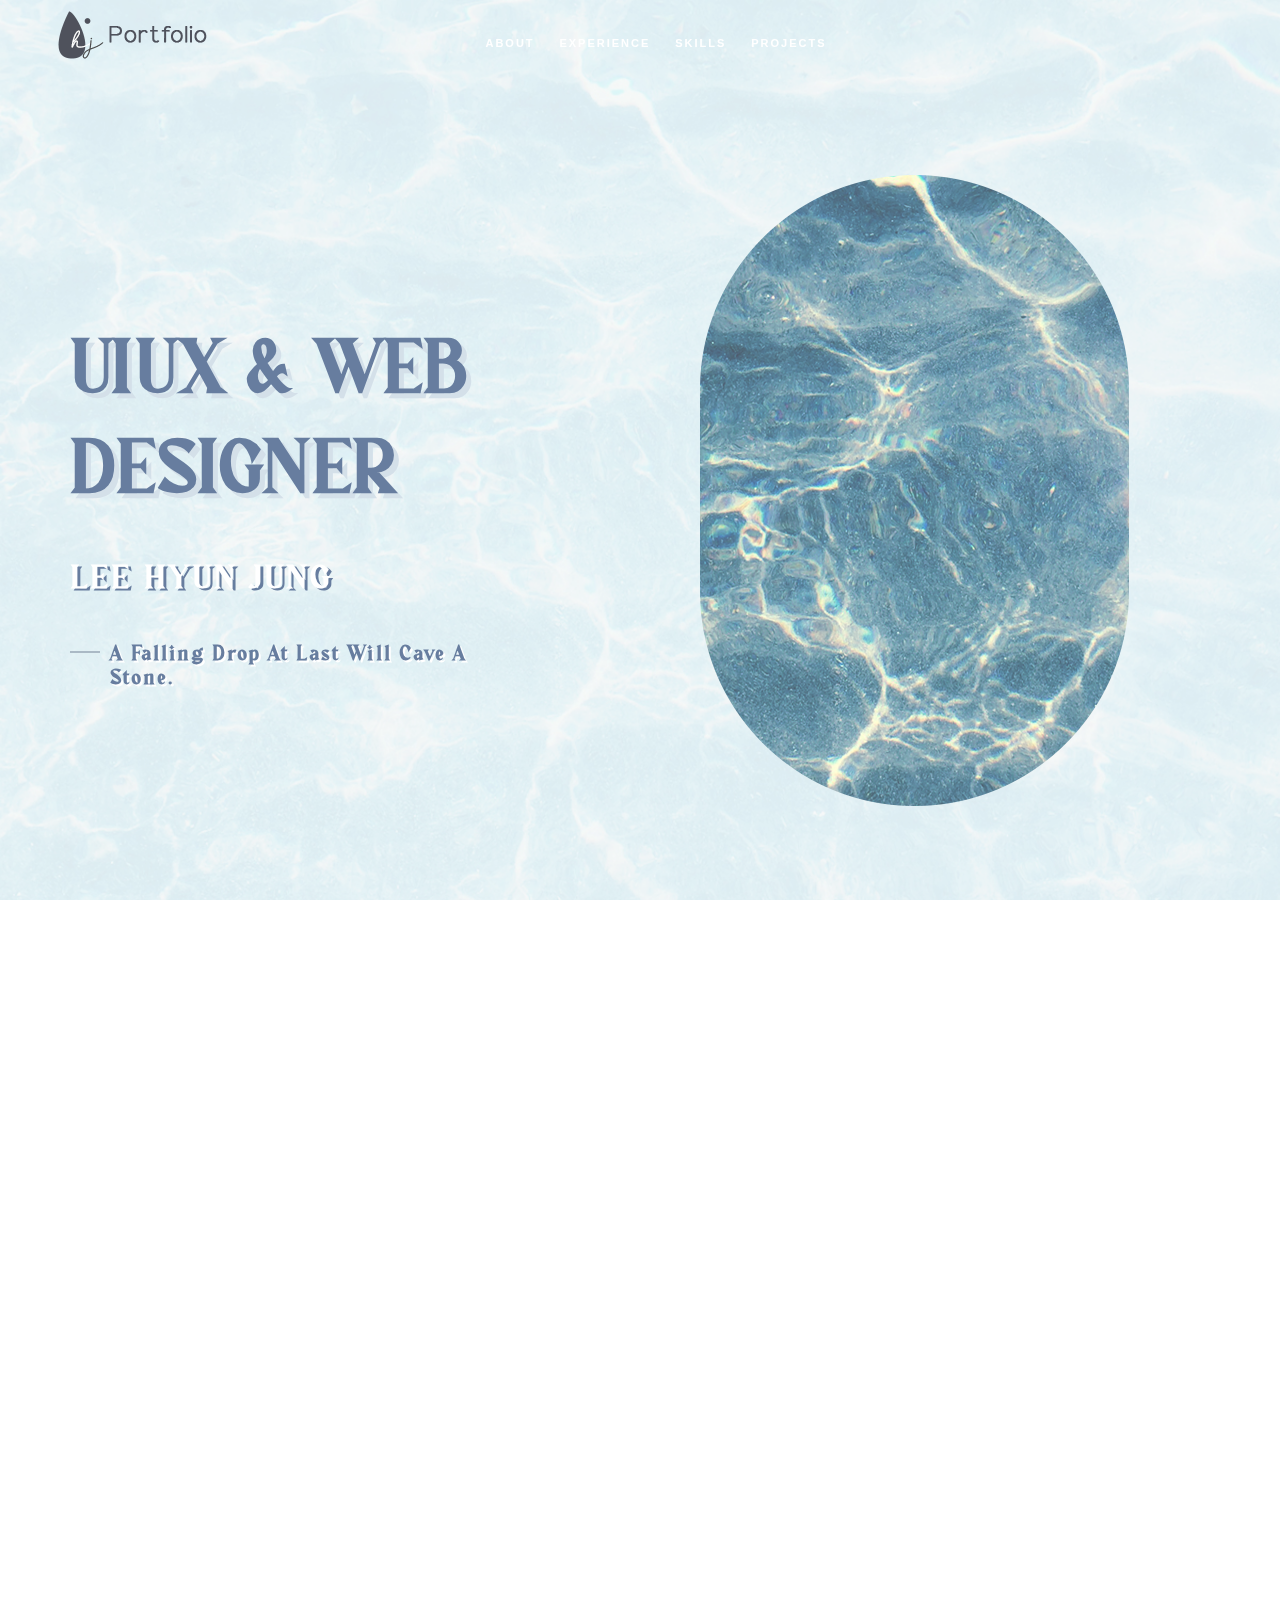
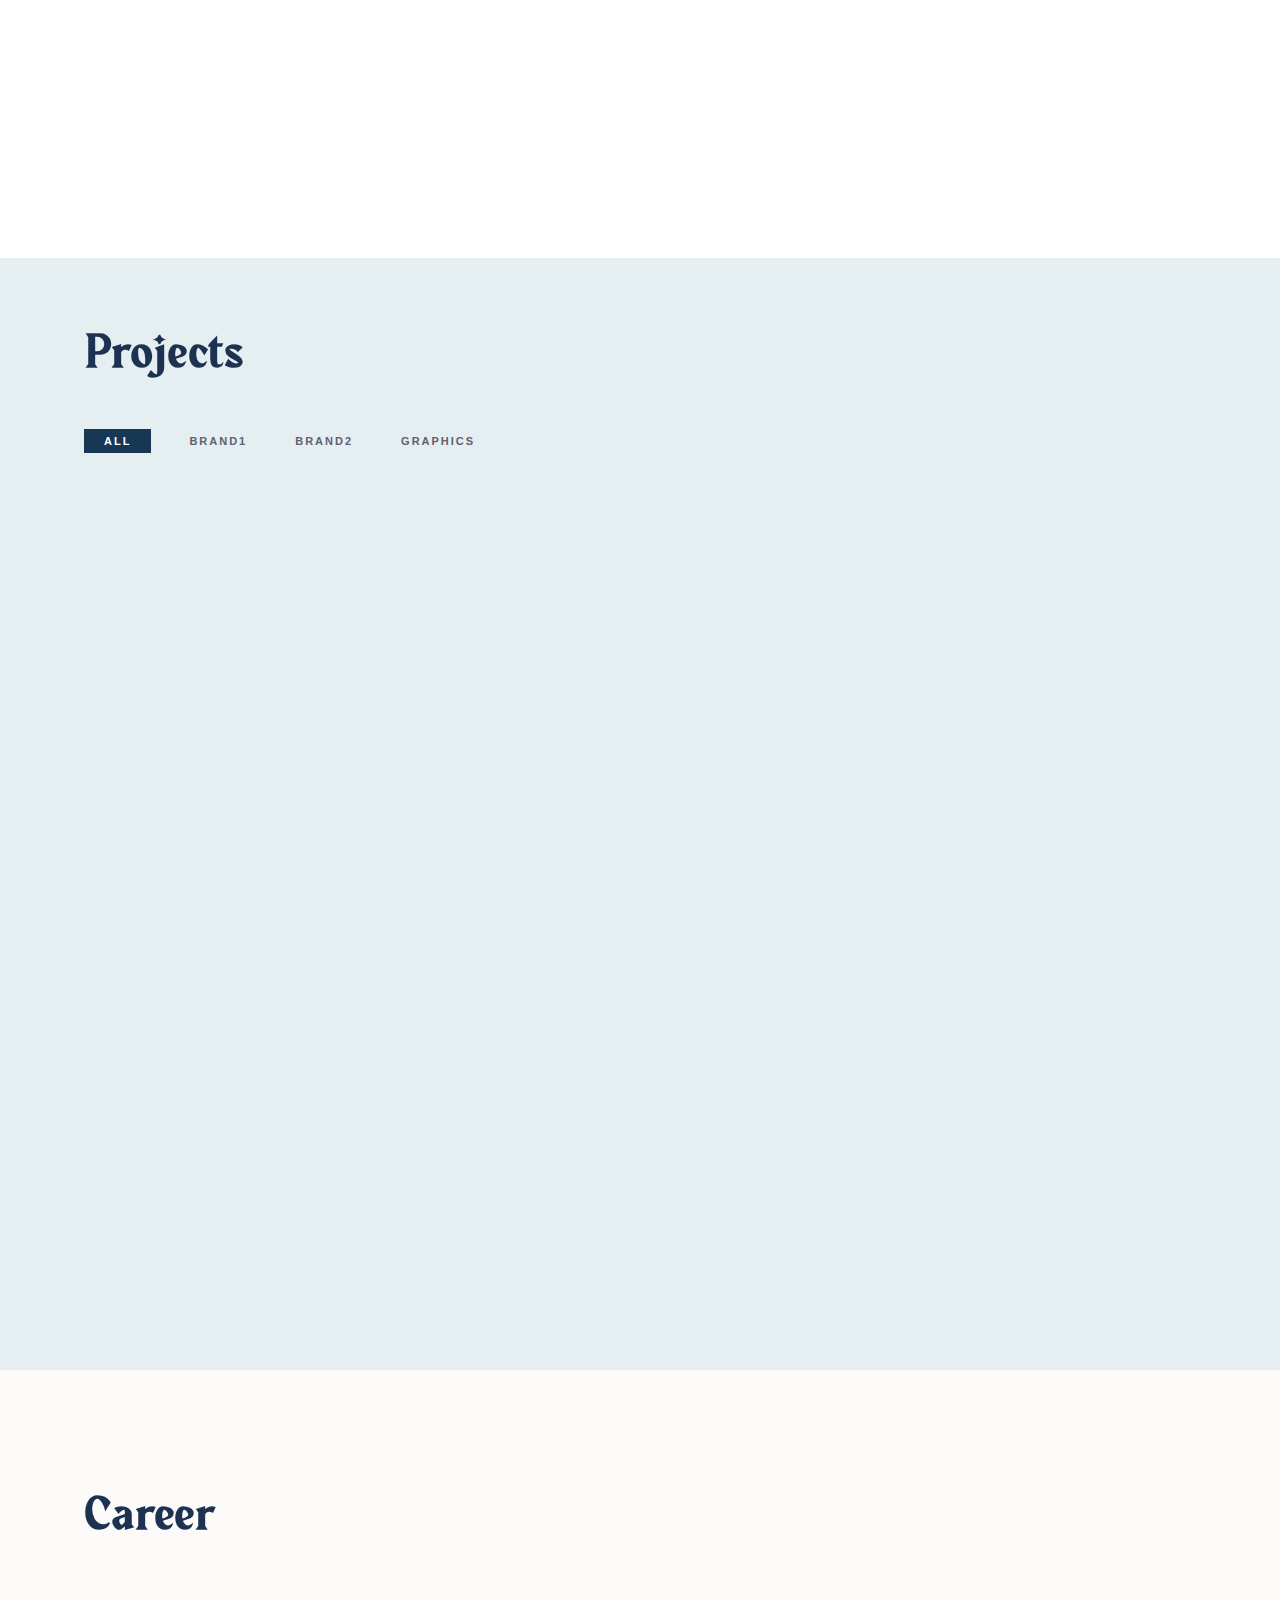
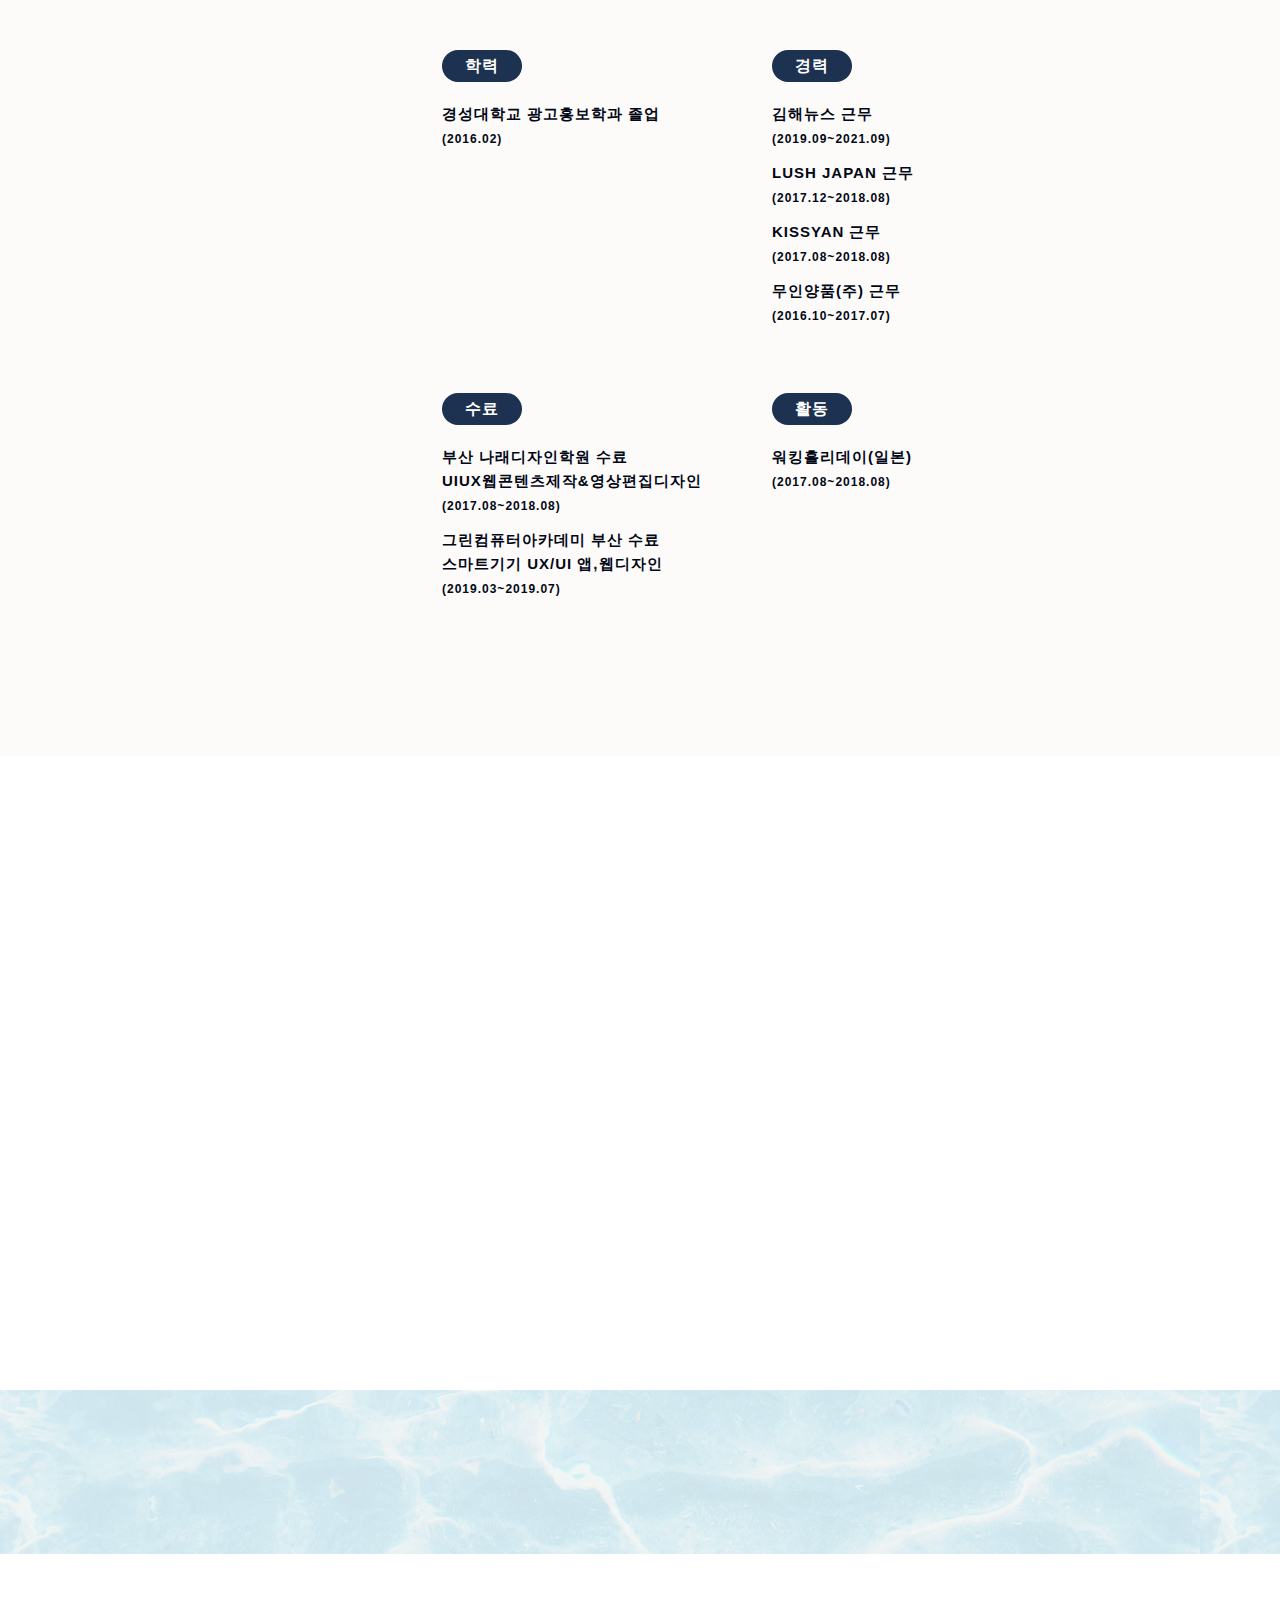
==== index.html @ 03f6c704 "Add files via upload" ====
<!DOCTYPE html>
<html lang="ko">

<head>
    <meta charset="utf-8">
    <meta http-equiv="X-UA-Compatible" content="IE=edge">
    <meta name="viewport" content="width=device-width, initial-scale=1">
    <title>Portfolio</title>
    <link rel="icon" href="img/favicon.ico" type="image/x-icon">
    <!-- Bootstrap -->
    <link href="css/bootstrap.min.css" rel="stylesheet">
    <link href="ionicons/css/ionicons.min.css" rel="stylesheet">
    <link href="css/animate.min.css" rel="stylesheet">
    <link href="css/aos.css" rel="stylesheet">
    <!-- main style -->
    <link href="css/style.css" rel="stylesheet">
    <!-- HTML5 shim and Respond.js for IE8 support of HTML5 elements and media queries -->
    <!-- WARNING: Respond.js doesn't work if you view the page via file:// -->
    <!--[if lt IE 9]>
      <script src="https://oss.maxcdn.com/html5shiv/3.7.3/html5shiv.min.js"></script>
      <script src="https://oss.maxcdn.com/respond/1.4.2/respond.min.js"></script>
    <![endif]-->
	<link rel='stylesheet' href='https://fonts.googleapis.com/css?family=Ubuntu'><link rel="stylesheet" href="css/style.css">
</head>

<body>

    <!-- Preloader -->
    <div id="preloader">
        <div id="status">
            <div class="preloader" aria-busy="true" aria-label="Loading, please wait." role="progressbar">
            </div>

        </div>
    </div>
    <!-- ./Preloader -->
    
    <!-- header -->
    <header class="navbar-fixed-top">
        
        <nav>
            <a href="#" class="index"><img class="index_pc" src="img/logo.png" alt="index"></a>
            <a href="#" class="index_logo"><img class="index_mobile" src="img/index_logo.png" alt="index_logo"></a>
            <ul>
                <li><a href="#about">About</a></li>
                <li><a href="#experience">experience</a></li>
                <li><a href="#skills">skills</a></li>
                <li><a href="#projects">projects</a></li>
            </ul>
        </nav>
    </header>
    <!-- ./header -->
    
    <!-- home -->
    <div class="section" id="home" data-stellar-background-ratio="0.5">
        <div class="container">
            <div class="disply-table">
                <div class="table-cell" data-aos="fade-up" data-aos-delay="0">
                    <h1 class="home_title">UIUX & WEB<br>DESIGNER</h1>
                    <h3 class="home_name">LEE HYUN JUNG</h3>
                    <h4>A falling drop at last will cave a stone.</h4>			
					<div class="box">
						<p class="symbol"><img src="img/symbol.png" alt="symbol"></p>
						
					</div>
				</div>	
            </div>
        </div>
    </div>
    <!-- ./home -->
    
    <!-- about -->
    <div class="section" id="about">
        <div class="container">
            <div class="col-md-6" data-aos="fade-up">
                <h1 class="size-50 about_title">Like Water Drop</h1>
                <div class="h">
					<p><span>Name.</span> 이현정</p>
					<p><span>Mobile.</span> 010. 9596. 8299</p>
					<p><span>E-mail.</span> daenghoney@naver.com</p>
				</div>
                
              
                <div class="h-1">-</div>
				<div class="h-2"><span></span>
								<p class="about_text">
								"물방울이 바위를 뚫는다는 말이 있습니다.
								<br>작은 물방울들이 여러 번 반복되어 단단한 바위를 뚫듯, 
								<br>쉬지않고 다양한 경험을 쌓은 제 물방울들로
								<br>사용자들의 마음의 벽을 뚫는 디자이너가 되겠습니다."
                                </p>
                </div>
                
				<div class="h-3">
                <P>
                    고객들의 마음의 벽을 뚫는 작지만 강력한 한 방을 꿈꾸는 물방울 디자이너 이현정입니다.<br>
                    저는 대학생때부터 서비스직에서 근무하며 졸업 후 더 넓은 견문을 위해 워킹 홀리데이를 다녀왔습니다.<br>
                    이후 비전공자로 새로운 분야를 공부하고 도전해 언론사에서 2년 근무하면서 지면광고 제작, 지면 편집, 사이트 관리 등 기타 디자인 작업 실무를 경험하였습니다.<br>
                    이후 웹사이트 구축을 위한 기획 및 실행 능력을 키우기 위해 디자인 학원 수업을 수료했습니다.<br>
                    저는 직접 디자인한 사이트를 웹 코딩을 이용해 구현할 수 있으며, 디자인과 관련된 업무를 빠르게 숙지할 수 있습니다.<br>
                    스스로 꾸준히 경험하고 공부하며 나태하지 않으며 성장하는 디자이너를 목표로 성실히 근무하겠습니다.
                </P>
            </div>
            </div>
            <div class="col-md-6 about-img-div">
                <img src="img/about-img.png" class="img-responsive" alt="" text-align="right" data-aos="fade-right" data-aos-delay="0" />
            </div>
        </div>
    </div>
    <!-- ./about -->
		
		    <!-- projects -->
    <div class="section" id="projects">
        <div class="container">
            <div class="col-md-12">
                <h1 class="size-50">Projects</h1> 
            </div>
            <!-- main container -->
            <div class="main-container portfolio-inner clearfix">
                <!-- portfolio div -->
                <div class="portfolio-div">
                    <div class="portfolio">
                        <!-- portfolio_filter -->
                        <div class="categories-grid wow fadeInLeft">
                            <nav class="categories">
                                <ul class="portfolio_filter">
                                    <li><a href="" class="active" data-filter="*">All</a></li>
                                    <li><a href="" data-filter=".Tium">Brand1</a></li>
                                    <li><a href="" data-filter=".Philos">Brand2</a></li>
                                    <li><a href="" data-filter=".graphics">Graphics</a></li>
                                </ul>
                            </nav>
                        </div>
                        <!-- portfolio_filter -->
                        
                        <!-- portfolio_container -->
                        <div class="no-padding portfolio_container clearfix" data-aos="fade-up">
                            <!-- single work_Dodam -->
                            <div class="col-md-12 Tium">
							<div class="col-md-4 col-sm-6  fashion logo">
                                <div class="portfolio_item"> <img src="img/portfolio/dodam.jpg" alt="image" class="img-responsive" />
                                    
                                </div>
                            </div>
                            <!-- end single work -->
                            
                            <!-- single work_Dodam -->
                            <div class="col-md-4 col-sm-6 ads graphics">
                                <div class="portfolio_item"> 
                                    <div class="portfolio_item">
                                        <div class="portfolio-border clearfix">
                                            <div class="item_info">
												<h3 style="font-weight:bold;">도담하우스</h3>
												<p>Pet Care Brand</p>
												<p><a class="link" href="https://honeyru.github.io/dodamhouse/">https://honeyru.github.io/dodamhouse/</a></p>
												<div class="project_btn_box">
												<a href="guide/dodamhouse/bibx/bi_guide.html" target="_blank" class="project_btn">BI&amp;BX</a>
												<a href="guide/dodamhouse/web/web_guide.html" target="_blank" class="project_btn">Web</a>
                                                <a href="#" target="_blank" class="project_btn">Mobile</a>
                                                <a href="#" target="_blank" class="project_btn">Ebook</a>
												</div>
											</div>
                                        </div>
                                    </div>
                                </div>
                            </div>
				
                            <!-- end single work -->
							</div>
							

							<div class="col-md-12 Philos">
                            <!-- single work_BomJam -->
                            <div class="col-md-4 col-sm-6 photography">
                                <div class="portfolio_item"> <img src="img/portfolio/ovejero.jpg" alt="image" class="img-responsive" />
                                    
                                </div>
                            </div>
                            <!-- end single work -->
                            
                            <!-- single work -->
                            <div class="col-md-4 col-sm-6 fashion ads">
                                <div class="portfolio_item"> 
                                    <div class="portfolio_item">
                                        <div class="portfolio-border clearfix">
                                            <div class="item_info">
												<h3>Ovejero</h3>
												<p>Sleep Select Shop</p>
												<p><a class="link" href="https://honeyru.github.io/ovejero/">https://honeyru.github.io/ovejero/</a>
												</p>
												<div class="project_btn_box">
												<a href="#" target="_blank" class="project_btn">BI&amp;BX</a>
												<a href="#" target="_blank" class="project_btn">Web</a>
												</div>
											</div>
                                        </div>
                                    </div>
                                </div>
                            </div>
                            <!-- end single work -->
                            </div>
                            
<!--추가중 ~여기부터~-->

                            <div class="col-md-12 graphics">
                                
                                <!-- single work_ebook -->
                                <div class="col-md-4 col-sm-6  fashion logo">
                                    <div class="portfolio_item"> <img src="img/portfolio/newspaper.jpg" alt="image" class="img-responsive" />
                                        
                                    </div>
                                </div>
                                <!-- end single work -->
                                
                                <!-- single work -->
                                <div class="col-md-4 col-sm-6 fashion ads">
                                    <div class="portfolio_item"> 
                                        <div class="portfolio_item">
                                            <div class="portfolio-border clearfix">
                                                <div class="item_info">
                                                    <h3>지면광고 E-BOOK</h3>
                                                    <p>김해뉴스 지면광고</p>
                                                    </p>
                                                    <div class="project_btn_box">
                                                    <a href="E-Book/samples/2019/slider.html" target="_blank" class="project_btn">2019</a>
                                                    <a href="E-Book/samples/2020/slider.html" target="_blank" class="project_btn">2020</a>
                                                    <a href="E-Book/samples/2021/slider.html" target="_blank" class="project_btn">2021</a>
                                                    </div>
                                                </div>
                                            </div>
                                        </div>
                                    </div>
                                </div>
                                <!-- end single work -->
                                </div>

<!--추가중 ~여기까지~-->


                        </div>
                        <!-- end portfolio_container -->
                    </div>
                    <!-- portfolio -->
                </div>
                <!-- end portfolio div -->
            </div>
            <!-- end main container -->
        </div>
    </div>
    <!-- ./projects -->
    
    <!-- experience  -->
    <div class="section" id="experience">
        <div class="container">
            <div class="col-md-4">
                <h1 class="size-50">Career</h1>
                <div class="h-50"></div>
            </div>
            <div class="career_wrap">
                <div class="career1 career">
                        <p class="career_title">학력</p>
                        <p class="career_text">경성대학교 광고홍보학과 졸업<br><span>(2016.02)</span></p>
                </div>
                <div class="career2 career">
                    <p class="career_title">경력</p>
                    <p class="career_text">김해뉴스 근무<br><span>(2019.09~2021.09)</span></p>
                    <p class="career_text">LUSH JAPAN 근무<br><span>(2017.12~2018.08)</span></p>
                    <p class="career_text">KISSYAN 근무<br><span>(2017.08~2018.08)</span></p>
                    <p class="career_text">무인양품(주) 근무<br><span>(2016.10~2017.07)</span></p>
                </div>
                <div class="career3 career">
                    <p class="career_title">수료</p>
                    <p class="career_text">부산 나래디자인학원 수료<br>UIUX웹콘텐츠제작&영상편집디자인<br><span>(2017.08~2018.08)</span></p>
                    
                    <p class="career_text">그린컴퓨터아카데미 부산 수료<br>스마트기기 UX/UI 앱,웹디자인<br><span>(2019.03~2019.07)</span></p>
                </div>
                <div class="career4 career">
                    <p class="career_title">활동</p>
                    <p class="career_text">워킹홀리데이(일본)<br><span>(2017.08~2018.08)</span></p>
                </div>
            </div> <!--career_wrap end-->

        </div>
    </div>
    <!-- ./experience -->

	<!-- skills -->
    <div class="section" id="skills">
        <div class="container">
            <div class="col-md-" data-aos="fade-up">
                <h1 class="size-50">Skills</h1>
                <div class="h-50"></div>
				<div class="skill-box">
					
					<div class="skills-circle">
						
						<ul>
							<li data-percent="90"><span class="text">Ps</span><span class="bar-circle-right"></span><span class="bar-circle-left"></span><span class="bar-circle-cover"></span><b></b></li>
							<li data-percent="90"><span class="text">Ai</span><span class="bar-circle-right"></span><span class="bar-circle-left"></span><span class="bar-circle-cover"></span><b></b></li>
							<li data-percent="80"><span class="text">Pr</span><span class="bar-circle-right"></span><span class="bar-circle-left"></span><span class="bar-circle-cover"></span><b></b></li>
							<li data-percent="70"><span class="text">Ae</span><span class="bar-circle-right"></span><span class="bar-circle-left"></span><span class="bar-circle-cover"></span><b></b></li>
                            <li data-percent="80"><span class="text">Xd</span><span class="bar-circle-right"></span><span class="bar-circle-left"></span><span class="bar-circle-cover"></span><b></b></li>
                            <br>
							<li data-percent="90"><span class="text">HTML</span><span class="bar-circle-right"></span><span class="bar-circle-left"></span><span class="bar-circle-cover"></span><b></b></li>
                            <li data-percent="90"><span class="text">CSS</span><span class="bar-circle-right"></span><span class="bar-circle-left"></span><span class="bar-circle-cover"></span><b></b></li>
                            <li data-percent="80"><span class="text">jQuery</span><span class="bar-circle-right"></span><span class="bar-circle-left"></span><span class="bar-circle-cover"></span><b></b></li>
							
						</ul>
					</div>
				</div>
            </div>
            
        </div>
    </div>

	<!-- partial -->
		 <script src='https://cdnjs.cloudflare.com/ajax/libs/jquery/3.1.0/jquery.min.js'></script><script  src="js/skill_script.js"></script>

	<!-- ./skil -->

    
 <!-- contact -->
    <div class="section" id="contact">
        <div class="container">
            <div class="col-md-12">
                
                <h1 class="size-50"></h1>
                <div class="h-50"></div>
            </div>
            <div class="col-md-4 footer_box" data-aos="fade-up">
				<p class="footer">© 2022 Design by LeeHyunJung. All Rights Reserved.</p>
            </div>  
        </div>
    </div>
               
    <!-- ./contact -->  

    <!--DEMO01-->
    <div id="animatedModal" class="popup-modal">
        <!--THIS IS IMPORTANT! to close the modal, the class name has to match the name given on the ID -->
        <div id="btn-close-modal" class="close-animatedModal close-popup-modal"> <i class="ion-close-round"></i> </div>
        <div class="clearfix"></div>
        <div class="modal-content">
            <div class="container">
                <div class="portfolio-padding">
                    <div class="col-md-8 col-md-offset-2">
                        <h2>Geschäfts Eines<br /> Web-Studios</h2>
                        <div class="h-50"></div>
                        <p>Appropriately maintain standards compliant total linkage with cutting-edge action items. Enthusiastically create seamless synergy rather than excellent value. Quickly promote premium strategic theme areas vis-a-vis.</p>
                        <p>Appropriately maintain standards compliant total linkage with cutting-edge action items. Enthusiastically create seamless synergy rather than excellent value.</p>
                        <br />
                        <br /> <img src="img/portfolio/03.jpg" alt="" class="img-responsive" />
                        <br />
                        <br />
                        <p>Appropriately maintain standards compliant total linkage with cutting-edge action items. Enthusiastically create seamless synergy rather than excellent value. Quickly promote premium strategic theme areas vis-a-vis.</p>
                        <p>Appropriately maintain standards compliant total linkage with cutting-edge action items. Enthusiastically create seamless synergy rather than excellent value.</p>
                        <br />
                        <br /> </div>
                </div>
            </div>
        </div>
    </div>
    <!-- jQuery -->
    <script src="js/jquery.js"></script>
    <!--  plugins  -->
    <script src="js/bootstrap.min.js"></script>
    <script src="js/plugins.js"></script>
    <script src="js/aos.js"></script>
    <script src="js/jquery.form.js"></script>
    <script src="js/jquery.validate.min.js"></script>

    <!--  main script  -->
    <script src="js/custom.js"></script>
</body>

</html>
---- css/style.css ----
/*
* Resume template
* Created by : Ahmed Essa
* website : www.ahmedessa.net
*/


/* Table of Content
==================================================
	- Google fonts & font family -
	- typography -
	- General -
    - Preloader -
	- Header -
    - home section -
    - About section -
    - experience section -
    - projects section -
    - Contact section -
    - Responsive media queries -
*/


/* font
==================================================*/


@font-face{
    font-family: "Reef";
    src: url("../fonts/Reef.woff") format("woff");
    }

@font-face{
    font-family: "Saverior";
    src: url("../fonts/Saverior.woff") format("woff");
    }


@font-face{
    font-family: "Vergian";
    src: url("../fonts/Vergian.woff") format("woff");
    }   

@font-face {
    font-family: 'KoPubDotumMedium';
    src: url('https://cdn.jsdelivr.net/gh/projectnoonnu/noonfonts_two@1.0/KoPubDotumMedium.woff') format('woff');
    font-weight: normal;
    font-style: normal;
    }



/* typography
==================================================*/

h1 {
    font-family: 'Vergian', serif;
    line-height: 150px;
	color: #1d3151;
    font-weight: bold;
}

h4 {
    font-family: 'Vergian', sans-serif;
    text-transform: capitalize;
    letter-spacing: 2px;
    position: relative;
    color: #859aac;
    font-weight: 700;
}

h4:before {
    position: absolute;
    width: 30px;
    left: -40px;
    content: "";
    display: block;
    height: 2px;
    background: #859aac;
    top: 9px;
}



/* General
==================================================*/

body {
    font-family: 'KoPubDotumMedium', sans-serif;
    font-size: 14px;
    line-height: 24px;
    letter-spacing: 1px;
    color : #020715;
}

.size-50 {
    font-size: 50px;
    line-height: 50px
}

.h-50 {
    height: 50px;
}


/* preloader
==================================================*/

#preloader {
    position: fixed;
    top: 0;
    left: 0;
    right: 0;
    bottom: 0;
    background-color: #fff;
    z-index: 10000
}

#status,
.preloader {
    top: 50%;
    left: 50%;
    position: absolute
}

#status {
    width: 100px;
    height: 100px;
    background-repeat: no-repeat;
    background-position: center;
    margin: -50px 0 0 -50px
}

.preloader {
    height: 40px;
    width: 40px;
    margin-top: -20px;
    margin-left: -20px
}

.preloader:before {
    content: "";
    display: block;
    position: absolute;
    left: -1px;
    top: -1px;
    height: 100%;
    width: 100%;
    -webkit-animation: rotation 1s linear infinite;
    animation: rotation 1s linear infinite;
    border: 2px solid #173855;
    border-top: 2px solid transparent;
    border-radius: 100%
}

.preloader>.icon {
    position: absolute;
    top: 50%;
    left: 50%;
    height: 25px;
    width: 10.6px;
    margin-top: -12.5px;
    margin-left: -5.3px;
    -webkit-animation: wink 1s ease-in-out infinite alternate;
    animation: wink 1s ease-in-out infinite alternate
}

@media only screen and (min-width:768px) {
    .preloader {
        height: 60px;
        width: 60px;
        margin-top: -30px;
        margin-left: -30px
    }
    .preloader:before {
        left: -2px;
        top: -2px;
        border-width: 2px
    }
    .preloader>.icon {
        height: 37.5px;
        width: 15.9px;
        margin-top: -18.75px;
        margin-left: -7.95px
    }
}

@media only screen and (min-width:1200px) {
    .preloader {
        height: 60px;
        width: 60px;
        margin-top: -30px;
        margin-left: -30px
    }
    .preloader>.icon {
        height: 50px;
        width: 21.2px;
        margin-top: -25px;
        margin-left: -10.6px
    }
}

@-webkit-keyframes rotation {
    from {
        -webkit-transform: rotate(0);
        transform: rotate(0)
    }
    to {
        -webkit-transform: rotate(359deg);
        transform: rotate(359deg)
    }
}

@keyframes rotation {
    from {
        -webkit-transform: rotate(0);
        transform: rotate(0)
    }
    to {
        -webkit-transform: rotate(359deg);
        transform: rotate(359deg)
    }
}

@-webkit-keyframes wink {
    from {
        opacity: 0
    }
    to {
        opacity: 1
    }
}

@keyframes wink {
    from {
        opacity: 0
    }
    to {
        opacity: 1
    }
}


/* Header
==================================================*/

header {
    text-align: center;
    -webkit-transition: all .5s;
    transition: all .5s;
    height: 65px;
}

.index {
    float : left;
    margin : 10px 0 0 50px;
    box-sizing: border-box;
}

.index_logo {
    float : left;
}

.index_mobile {
    display: none;
}

nav ul {
    display: inline-block;
    padding-left: 0;
    list-style: none;
    padding: 20px;
    margin-bottom: 0;
    -webkit-transition: all .5s;
    transition: all .5s;
    padding-right : 200px;
}

nav li {
    display: inline-block;
    margin: 10px;
}

nav li a {
    text-transform: uppercase;
    letter-spacing: 2px;
    color: #fff;
    font-size: 11px;
    font-weight: bold;
}

.bg-nav {
    background: rgba(225,225,225,0.7 );
    border-bottom: 1px solid #f3f3f3;
}

.bg-nav ul {
    padding: 10px;
}

a:focus {
    color: #444;
    text-decoration: none;
}

a:hover {
    color: #020715;;
    text-decoration: none;
}

a.active {
    color: #173855;
}


/* home section
==================================================*/

#home { 
		background: url(../img/home_bg.jpg);
		background-size: cover;
		height: 100vh;		
}

.symbol {
    text-align: center;
    padding-top : 40px;
    z-index : -10000;
    float : right;
}

.symbol img {
    vertical-align: middle;
}




/*PC*/
@media only screen and (min-width:1200px) {
	h1 {
        font-family: 'Vergian', serif;
        line-height: 100px;
        color: #1d3151;
        font-weight: bold;
    }

	#home .container h2{
		width:500px;
		font-size: 70px;
		color:#fff;
        text-shadow: 5px 5px 0 #173855;
		margin:50px 0 0 150px;
		font-family: 'KoPubDotumMedium', sans-serif;
        letter-spacing: 10px;
	}

	.table-cell {
		display: table-cell;
		vertical-align: top;
		padding-top:100px;
		
	}
	.home_title{
		color:#254575;
		padding-top: 200px;
        text-shadow: 5px 5px 0 #c2d3e0;
        font-size : 80px;
	}

    .home_name {
        font-size : 35px;
        font-family: 'Vergian', serif;
        font-weight: bold;
        letter-spacing: 3px;
        color : #fff;
        text-shadow: 3px 2px 0 #254575;
        margin-top : 40px;
    }

	.disply-table {
		display: table;
		height: 100vh;
		
	}
	.box{
		width:600px;
		height:50vh;
		position:absolute;
		top:40%;
		left:40%;
		transform:translate(50%, -50%)
	}

	
	.table-cell h4{
		font-size:22px;
        margin-left : 100px;
		color:#254575;;
        text-shadow: 2px 2px 0 #fff;
        position: absolute;
        bottom : 200px;
        left : -60px;    
	}

    /*
	.table-cell h4:before {
		position: absolute;
		width: 30px;
		left: 0;
        left : 0;
		content: "";
		display: block;
		height: 2px;
		background: #254575;
		top: 9px;
	}*/
}


/*Tablet*/
@media (min-width:501px)and (max-width:1199px){
	h1 {
        font-size: 50px;
        line-height: 50px;
    }
    

    .symbol img {
        width : 340px;
        position : absolute;
        top : 0;
        left : 48%;
    }



    #home,
    .disply-table {
        height: 100vh;
    }
   
	.home_title {
		color:#254575;
		margin-top:200px;
        text-shadow: 5px 5px 0 #c2d3e0;
        font-size : 50px;
	}

	.home_name {
		text-align: left;
		font-size: 35px;
		color:#fff;
        font-family: 'Vergian', serif;
        font-weight: bold;
        letter-spacing: 3px;
        text-shadow: 3px 2px 0 #254575;
        margin-top : 50px;
	}

	.table-cell h4{
		font-size: 19px;
        margin-top : 80px;
        margin-left : 30px;
		color:#254575;;
        text-shadow: 2px 2px 0 #fff;
	}

    /*
	.box h4:before {
		position: absolute;
		width: 30px;
		left:-40px;
		content: "";
		display: block;
		height: 2px;
		background: #fff;
		top: 9px;
	}*/
}	


/* about section
==================================================*/

#about {
    padding: 100px 0;
}
#about span{
	color:#859aac;
	font-weight:600;
}

.h p {
    font-weight : 600;
}

.about_text {
    color : #1d3151;
    font-size : 16px;
    line-height : 1.5em;
    padding-bottom : 30px;
}

.h-3 {
    width : 400px;
}

.about-img-div img {
    margin: 0 auto;
    width : 300px;
}


/*story 위에 - 선*/
.h-1{
	padding:30px 0 10px;
	font-weight:500;
	color: #859aac;
	letter-spacing:5%;
}

.h-2 {
    font-weight : 600;
}

.h-3{
	font-weight:600;
}


/* experience section
==================================================*/

#experience {
    padding: 100px 0 140px;
    background: #fcfbfa;
}

.experience-row {
    padding: 20px 0;
    border-bottom: 1px solid #ddd;
}

.experience-row h3 {
    font-family: 'Lato', sans-serif;
    text-transform: capitalize;
    letter-spacing: 2px;
    color: #173855;
    font-size: 16px;
    font-weight: bold
}

.experience-row p {
    color: #888;
    margin-top: 20px;
    font-size: 15px;
}

.experience-row .date {
    color: #000;
    font-size: 17px;
}

.timeline {
    padding-left: 0;
    list-style: none;
    position: relative;
}

.timeline:before {
    background-color: black;
    content: '';
    margin-left: -1px;
    position: absolute;
    top: 0;
    left: 2em;
    width: 2px;
    height: 100%;
}

.timeline-event {
    position: relative;
}

.timeline-event{
		width:50%;
		float:left;
        box-sizing: border-box;
}

.timeline-event:hover .timeline-event-icon {
    -webkit-transform: rotate(-45deg);
    transform: rotate(-45deg);
    background-color: #173855;
}

.timeline-event:hover .timeline-event-thumbnail {
    box-shadow: inset 40em 0 0 0 #173855;
}

.timeline-event-copy {
    padding: 2em;
    position: relative;
    top: -1.875em;
    left: 4em;
    width: 100%;
}

.timeline-event-copy h3 {
    font-size: 15px;
    font-weight : 700;
    line-height : 1.5em;
}

.timeline-event-copy h4 {
    font-size: 1em;
    margin-bottom: 1em;
}

.timeline-event-copy strong {
    font-weight: 700;
}

.timeline-event-copy p:not(.timeline-event-thumbnail) {
    padding-bottom: 1em;
}

.timeline-event-icon {
    -webkit-transition: -webkit-transform 0.2s ease-in;
    transition: -webkit-transform 0.2s ease-in;
    transition: transform 0.2s ease-in;
    transition: transform 0.2s ease-in, -webkit-transform 0.2s ease-in;
    -webkit-transform: rotate(45deg);
    transform: rotate(45deg);
    background-color: #173855;
    outline: 10px solid #f3f3f3;
    display: block;
    margin: 0.5em 0.5em 0.5em -0.5em;
    position: absolute;
    top: 0;
    left: 2em;
    width: 1em;
    height: 1em;
}

.timeline-event-thumbnail {
    -moz-transition: box-shadow 0.5s ease-in 0.2s;
    -o-transition: box-shadow 0.5s ease-in 0.1s;
    -webkit-transition: box-shadow 0.5s ease-in;
    -webkit-transition-delay: 0.2s;
    -webkit-transition: box-shadow 0.5s ease-in 0.2s;
    transition: box-shadow 0.5s ease-in 0.1s;
    color: white;
    font-size: 12px;
    font-weight: bold;
    background-color: #0096886e;
    box-shadow: inset 0 0 0 0em #173855;
    display: inline-block;
    margin-bottom: 1.2em;
    padding: 0.25em 1em 0.2em 1em;
}


/* skill section
==================================================*/
#skills{
	background: ;
	padding:50px;
}
.skill-box {
  width: 80%;
  padding: 20px;
  max-width: 1200px;
  margin:0 auto;
  
}
.skill-box > h3 {
  margin-bottom: 15px;
  color: #333;
}
.skill-box > .skills-circle > ul {
  padding: 0;
  text-align: center;
  list-style-type: none;
  
}
.skill-box > .skills-circle > ul > li {
  width: 150px;
  height: 150px;/*원크기조정가능*/
  background-color: #e5eef1;/*1.bar 채워지지않은 비워있는 color*/
  border-radius: 50%;
  position: relative;
  display: inline-block;
  overflow: hidden;
  margin: 10px;
}

.skill-box > .skills-circle > ul > li > span {
  color: #173855;
  font-size: 30px;
  padding:1.5em;
  font-family: "Saverior";
  font-weight: bold;
}
.skill-box > .skills-circle > ul > li > span.text, .skill-box > .skills-circle > ul > li > span ~ b {
  top: 50%;
  left: 50%;
  position: absolute;
  transform: translate(-50%, -50%);
  margin-top: -8px;
  z-index: 1;
}
.skill-box > .skills-circle > ul > li > span.text ~ b, .skill-box > .skills-circle > ul > li > span ~ b ~ b {
  font-weight: normal;
  margin-top: 2em;
}
.skill-box > .skills-circle > ul > li > span.bar-circle-right, .skill-box > .skills-circle > ul > li > span.bar-circle-left {
  border-radius: 50%;
  position: absolute;
  display: block;
  width: 100%;
  height: 100%;
  background: #0f5ca0;/*bar 채워지는 color*/
  clip: rect(0, 75px, 150px, 0);
}

.skill-box > .skills-circle > ul > li > span.bar-circle-left {
    background : #fff;
}

.skill-box > .skills-circle > ul > li > span.bar-circle-left {
  background: #e5eef1;/*2.bar 채워지지않은 비워있는 color*/
					/*1,2 동시에 바꿔야함*/
}
.skill-box > .skills-circle > ul > li > span.bar-circle-cover {
  display: block;
  width: 92%;
  height: 92%;/*bar 굵기 두껍게 하고싶으면 여기 width랑 height랑 %줄이면됨*/
  border-radius: 50%;
  background-color: #fff;/*bar안에 동그라미 color*/
  z-index: 0;
  position: absolute;
  top: 50%;
  left: 50%;
  transform: translate(-50%, -50%);
}



/* projects section
==================================================*/

#projects {
    padding: 50px 0 120px;
    background:#e5eef1;
}

.portfolio .categories-grid span {
    font-size: 30px;
    margin-bottom: 30px;
    display: inline-block;
}

.portfolio .categories-grid .categories ul li {
    list-style: none;
    margin: 20px 0;
}

.portfolio .categories-grid .categories ul li a {
    display: inline-block;
    color: #60606e;
    padding: 0 10px;
    margin: 0 14px;
    -webkit-transition: all .2s ease-in-out .2s;
    transition: all .2s ease-in-out .2s;
}

.portfolio .categories-grid .categories ul li a:hover,
.portfolio .categories-grid .categories ul li a:focus {
    text-decoration: none;
}

.portfolio .categories-grid .categories ul li a.active {
    background-color: #173855;
    padding: 0px 20px;
    color: white;
    text-decoration: none;
}

.portfolio_filter {
    padding-left: 0;
}

.portfolio_item {
    position: relative;
    margin: 10px 0;
    box-sizing: border-box;
}

.portfolio_item img {
    width : 100%;
    height : 230px;
}

.item_info h3 {
    font-weight : bold;
    color : #020715;
}

.link {
    color : #859aac;
}

.img-responsive{
	width:100%;
    display: block;
}

.portfolio_item .portfolio_item_hover {
    position: absolute;
    top: 0px;
    left: 0px;
    height: 100%;
    width: 100%;
    background-color: #173855;
    -webkit-transform: translateY(100%);
    transform: translateY(100%);
    opacity: 0;
    -webkit-transition: all .2s ease-in-out;
    transition: all .2s ease-in-out;
    color: #333;
}

.portfolio_item .portfolio_item_hover .item_info {
    text-align: center;
    position: absolute;
    top: 50%;
    left: 50%;
    -webkit-transform: translate(-50%, -50%);
    transform: translate(-50%, -50%);
    padding:10px;
    width: 100%;
    font-weight: bold;
}

.portfolio_item .portfolio_item_hover .item_info span {
    display: block;
    color: #fff;
    font-size: 18px;
    -webkit-transform: translateY(-100px);
    transform: translateY(-100px);
    -webkit-transition: all .3s ease-in-out .3s;
    transition: all .3s ease-in-out .3s;
    opacity: 0;
}

.portfolio_item .portfolio_item_hover .item_info em {
    font-style: normal;
    display: inline-block;
    background-color: #173855;
    padding: 5px 20px;
    color: #fff;
    margin-top: 10px;
    -webkit-transform: translateY(100px);
    transform: translateY(100px);
    -webkit-transition: all .3s ease-in-out .3s;
    transition: all .3s ease-in-out .3s;
    opacity: 0;
    font-size: 10px;
    letter-spacing: 2px;
}

.portfolio_item:hover .portfolio_item_hover {
    opacity: 1;
    -webkit-transform: translateX(0);
    transform: translateX(0);
}

.portfolio_item:hover .item_info em,
.portfolio_item:hover .item_info span {
    opacity: 1;
    -webkit-transform: translateX(0);
    transform: translateX(0);
}

.portfolio .categories-grid .categories ul li {
    float: left;
}

.portfolio .categories-grid .categories ul li a {
    padding: 0 10px;
    -webkit-transition: all .2s ease-in-out .2s;
    transition: all .2s ease-in-out .2s;
}

.portfolio_filter {
    padding-left: 0;
    display: inline-block;
    margin: 0 auto;
    text-align: center;
}



.portfolio-padding {
    padding: 50px 0;
}

.portfolio-inner {
    padding-bottom: 0 !important;
    padding-top: 55px;
}

.modal-content {
    box-shadow: 0 5px 15px rgba(0, 0, 0, 0);
    border: none;
}

.popup-modal {
    background: #fff;
}

.close-popup-modal {
    float: right;
    margin: 20px;
    font-size: 22px;
    opacity: 0;
    cursor: pointer;
    -webkit-transition: all .3s;
    transition: all .3s;
    -webkit-transition-delay: .6s;
    transition-delay: .6s;
    position: fixed;
    z-index: 100000;
    right: 14px;
}

.animatedModal-on .close-popup-modal {
    opacity: 1;
}

.modal-content h2 {
    font-family: 'Playfair Display', serif;
    font-size: 40px;
    line-height: 50px;
}


/* contact
==================================================*/

#contact {
    padding: 30px 0;
    background: url(../img/home_bg.jpg);
}
#contact p{
	color : #23527c;
	font-weight: bold;
    font-family: 'KoPubDotumMedium';
    text-align: left;
}

#contact-form input,
#contact-form textarea {
    height: 50px;
    margin-bottom: 10px;
    border-radius: 0;
}

#contact-form label {
    display: block;
    margin-bottom: .2em;
    font-size: 13px;
    line-height: 13px;
    font-size: 1.3rem;
    line-height: 1.3rem;
    color: #000;
}

#contact-form label.error {
    margin-top: 10px;
    margin-bottom: 1em;
    font-size: 12px;
    line-height: 12px;
    font-size: 1.2rem;
    line-height: 1.2rem;
    color: #D33E43;
    margin-left: 10px
}

#contact-form input[type="text"].error,
#contact-form input[type="password"].error,
#contact-form input[type="date"].error,
#contact-form input[type="datetime"].error,
#contact-form input[type="datetime-local"].error,
#contact-form input[type="month"].error,
#contact-form input[type="week"].error,
#contact-form input[type="email"].error,
#contact-form input[type="number"].error,
#contact-form input[type="search"].error,
#contact-form input[type="tel"].error,
#contact-form input[type="time"].error,
#contact-form input[type="url"].error,
#contact-form textarea.error {
    border-color: #D33E43
}
textarea {
    resize: none;
}

fieldset {
    border: 0px;
    margin: 0;
    padding: 0
}

.required {
    color: #e9266d
}

#success,
#error {
    display: none
}

#success p,
#error p {
    display: block;
}

#success p {
    color: #173855;
    font-size: 15px;
    text-align: center;
    padding: 10px;
    border: 2px solid #173855;
    margin-top: 10px;
}

#error p {
    color: #D33E43;
    font-size: 15px;
    text-align: center;
    padding: 10px;
    border: 2px solid #D33E43;
    margin-top: 10px;
}

#submit {
    background-color: #173855;
    color: #fff;
    padding: 10px 40px;
    border-radius: 0;
    text-transform: uppercase;
    letter-spacing: 2px;
    font-weight: bold;
    width: 100%;
}

.social {
    padding-left: 0;
    list-style: none;
    margin-top: 20px;
}

.social li {
    float: left;
}

.social li a {
    color: #333;
    font-size: 35px;
    margin-right: 15px;
    transition: all .3s;
    -webkit-transition: all .3s;
}

.social li a:hover {
    color: #173855;
}


/* Responsive media queries
==================================================*/

@media (max-width: 991px) {
    .portfolio .categories-grid .categories ul li a {
        padding: 0 2px;
    }
}

@media (max-width: 768px) {
    .timeline-event-copy {
        width: 90%;
        left: 2em;
    }

    .index_pc {
        display: none;
    }

    .index_mobile {
        display: block;
        margin : 5px 0;
}
    nav ul {
        padding-right : 0;
    }
	
}


/*Mobile*/
@media (max-width: 500px) {
    .home_title {
        font-size: 50px;
        line-height: 50px;
        color:#254575;
		margin-top : 150px;
        text-shadow: 5px 5px 0 #c2d3e0;
    }

    .home_name {
        font-family: 'Vergian', serif;
        font-weight: bold;
        letter-spacing: 3px;
        color : #fff;
        text-shadow: 3px 2px 0 #254575;
        margin-top : 40px;
    }

    .table-cell h4 {
        display: none;
    }

    .symbol img {
        width : 250px;
        margin-right : 70px;
    }

    #home,
    .disply-table {
        height: 100vh;
    }
    .about-border {
        width: 265px;
    }
    .portfolio .categories-grid .categories ul li {
        list-style: none;
        margin: 10px 0;
    }
	
	.container h2{
		text-align: left;
		font-size: 30px;
		color: #fff;
		font-family: 'KoPubDotumMedium', sans-serif;
        text-shadow : 3px 3px 0 #173855;
	}
	.dia{
		width:200px;
		margin:80px 0 0 120px;
		
	}
	.dia img{
		width:100%;
		display:block;
	}
	.box h4{
		font-size:14px;
		margin-top:50px;
		color:#fff;
        text-shadow : 3px 3px 0 #173855;
	}

	.box h4:before {
		position: absolute;
		width: 30px;
		left: -40px;
		content: "";
		display: block;
		height: 2px;
		background: #fff;
		top: 9px;
	}
	.item_info{
	    padding-top:30px;
}	
    .index_mobile {
        display: inline;
    }

    .h-3 {
        width : 300px;
    }
	
}

@media (max-width: 420px) {
    
    nav li {
        margin: 6px;
    }
    nav li a {
        font-size: 10px;
    }

    .h-3 {
        width : 200px;
    }
}

.portfolio_container .col-md-12{padding-left:0;
	padding-right:0;}
.item_info{
	padding-top: 20px;
}	
.project_btn{
    display:inline-block;
	padding:5px 20px;
	border-radius:30px;
    background : #fff;
	color:#23527c;
    box-shadow: 3px 2px 3px rgba(140,164,172,0.8);
}

.project_btn:hover{
    color:#fff;
	background:#c7d9e5;
}

.project_btn_box{
    text-align:left;
    padding-top:10px;
}

.clear{clear:both;}
.portfolio_item {
    width : 330px;
    height:230px;
}
.portfolio_bg{background:url(../img/portfolio/01.jpg);}


.footer_box {
    width : 100%;
}

.about_title {
    padding-bottom : 30px;
}



/*
======
*/

@media (max-width: 768px) {
    .career_wrap {
        width : 70%;
        overflow: hidden;
        margin-left : 10%;
    }
    
    .career_title{
        font-family: 'KoPubDotumMedium';
        font-weight: bold;
        font-size: 16px;
        width: 80px;
        background : #1d3151;
        color : #fff;
        padding: 4px 15px;
        border-radius: 30px;
        text-align: center;
        margin-top: 50px;
        margin-bottom: 20px;
    }

    .career_text {
        font-weight : bold;
    }
    .career_text span {
        font-size : 12px;
    }
    .h-50{
        display: none;
    }
    
}

@media (min-width: 1200px){
    .career_title{
        font-family: 'KoPubDotumMedium';
        font-weight: bold;
        font-size: 16px;
        width: 80px;
        background : #1d3151;
        color : #fff;
        padding: 4px 15px;
        border-radius: 30px;
        text-align: center;
        margin-top: 50px;
        margin-bottom: 20px;
    }

    .career_wrap {
        width : 70%;
        overflow: hidden;
        margin-left : 30%;
    }
    
    .career_text {
        font-weight : bold;
        font-size : 15px;
    }

    .career_text span {
        font-size : 12px;
    }
    .career {
        width: 300px;
        overflow: hidden;
        float : left;
        margin-left : 30px;
        margin-bottom : 5px;
    }
    .career2{
        width: 300px;
        overflow : hidden;
    }
    .career3{
        width: 300px;
        overflow : hidden;
    }
    .career4{
        width: 300px;
        overflow : hidden;
    }
}

@media (min-width:769px) and (max-width:1199px){
    .career_wrap {
        width : 80%;
        overflow: hidden;
        margin-left : 10%;
    }
    
    .career{
        width : 250px;
        overflow: hidden;
        box-sizing: border-box;
        float : left;
        margin-right : 30px;
        margin-bottom : 5px;
    }
    .career_title{
        font-family: 'KoPubDotumMedium';
        font-weight: bold;
        font-size: 16px;
        width: 80px;
        background : #1d3151;
        color : #fff;
        padding: 4px 15px;
        border-radius: 30px;
        text-align: center;
        margin-top: 50px;
        margin-bottom: 20px;
    }
   
    .career_text {
        font-weight: bold;
    }

    .career_text span {
        font-size : 12px;
    }

}
---- css/style.css ----
/*
* Resume template
* Created by : Ahmed Essa
* website : www.ahmedessa.net
*/


/* Table of Content
==================================================
	- Google fonts & font family -
	- typography -
	- General -
    - Preloader -
	- Header -
    - home section -
    - About section -
    - experience section -
    - projects section -
    - Contact section -
    - Responsive media queries -
*/


/* font
==================================================*/


@font-face{
    font-family: "Reef";
    src: url("../fonts/Reef.woff") format("woff");
    }

@font-face{
    font-family: "Saverior";
    src: url("../fonts/Saverior.woff") format("woff");
    }


@font-face{
    font-family: "Vergian";
    src: url("../fonts/Vergian.woff") format("woff");
    }   

@font-face {
    font-family: 'KoPubDotumMedium';
    src: url('https://cdn.jsdelivr.net/gh/projectnoonnu/noonfonts_two@1.0/KoPubDotumMedium.woff') format('woff');
    font-weight: normal;
    font-style: normal;
    }



/* typography
==================================================*/

h1 {
    font-family: 'Vergian', serif;
    line-height: 150px;
	color: #1d3151;
    font-weight: bold;
}

h4 {
    font-family: 'Vergian', sans-serif;
    text-transform: capitalize;
    letter-spacing: 2px;
    position: relative;
    color: #859aac;
    font-weight: 700;
}

h4:before {
    position: absolute;
    width: 30px;
    left: -40px;
    content: "";
    display: block;
    height: 2px;
    background: #859aac;
    top: 9px;
}



/* General
==================================================*/

body {
    font-family: 'KoPubDotumMedium', sans-serif;
    font-size: 14px;
    line-height: 24px;
    letter-spacing: 1px;
    color : #020715;
}

.size-50 {
    font-size: 50px;
    line-height: 50px
}

.h-50 {
    height: 50px;
}


/* preloader
==================================================*/

#preloader {
    position: fixed;
    top: 0;
    left: 0;
    right: 0;
    bottom: 0;
    background-color: #fff;
    z-index: 10000
}

#status,
.preloader {
    top: 50%;
    left: 50%;
    position: absolute
}

#status {
    width: 100px;
    height: 100px;
    background-repeat: no-repeat;
    background-position: center;
    margin: -50px 0 0 -50px
}

.preloader {
    height: 40px;
    width: 40px;
    margin-top: -20px;
    margin-left: -20px
}

.preloader:before {
    content: "";
    display: block;
    position: absolute;
    left: -1px;
    top: -1px;
    height: 100%;
    width: 100%;
    -webkit-animation: rotation 1s linear infinite;
    animation: rotation 1s linear infinite;
    border: 2px solid #173855;
    border-top: 2px solid transparent;
    border-radius: 100%
}

.preloader>.icon {
    position: absolute;
    top: 50%;
    left: 50%;
    height: 25px;
    width: 10.6px;
    margin-top: -12.5px;
    margin-left: -5.3px;
    -webkit-animation: wink 1s ease-in-out infinite alternate;
    animation: wink 1s ease-in-out infinite alternate
}

@media only screen and (min-width:768px) {
    .preloader {
        height: 60px;
        width: 60px;
        margin-top: -30px;
        margin-left: -30px
    }
    .preloader:before {
        left: -2px;
        top: -2px;
        border-width: 2px
    }
    .preloader>.icon {
        height: 37.5px;
        width: 15.9px;
        margin-top: -18.75px;
        margin-left: -7.95px
    }
}

@media only screen and (min-width:1200px) {
    .preloader {
        height: 60px;
        width: 60px;
        margin-top: -30px;
        margin-left: -30px
    }
    .preloader>.icon {
        height: 50px;
        width: 21.2px;
        margin-top: -25px;
        margin-left: -10.6px
    }
}

@-webkit-keyframes rotation {
    from {
        -webkit-transform: rotate(0);
        transform: rotate(0)
    }
    to {
        -webkit-transform: rotate(359deg);
        transform: rotate(359deg)
    }
}

@keyframes rotation {
    from {
        -webkit-transform: rotate(0);
        transform: rotate(0)
    }
    to {
        -webkit-transform: rotate(359deg);
        transform: rotate(359deg)
    }
}

@-webkit-keyframes wink {
    from {
        opacity: 0
    }
    to {
        opacity: 1
    }
}

@keyframes wink {
    from {
        opacity: 0
    }
    to {
        opacity: 1
    }
}


/* Header
==================================================*/

header {
    text-align: center;
    -webkit-transition: all .5s;
    transition: all .5s;
    height: 65px;
}

.index {
    float : left;
    margin : 10px 0 0 50px;
    box-sizing: border-box;
}

.index_logo {
    float : left;
}

.index_mobile {
    display: none;
}

nav ul {
    display: inline-block;
    padding-left: 0;
    list-style: none;
    padding: 20px;
    margin-bottom: 0;
    -webkit-transition: all .5s;
    transition: all .5s;
    padding-right : 200px;
}

nav li {
    display: inline-block;
    margin: 10px;
}

nav li a {
    text-transform: uppercase;
    letter-spacing: 2px;
    color: #fff;
    font-size: 11px;
    font-weight: bold;
}

.bg-nav {
    background: rgba(225,225,225,0.7 );
    border-bottom: 1px solid #f3f3f3;
}

.bg-nav ul {
    padding: 10px;
}

a:focus {
    color: #444;
    text-decoration: none;
}

a:hover {
    color: #020715;;
    text-decoration: none;
}

a.active {
    color: #173855;
}


/* home section
==================================================*/

#home { 
		background: url(../img/home_bg.jpg);
		background-size: cover;
		height: 100vh;		
}

.symbol {
    text-align: center;
    padding-top : 40px;
    z-index : -10000;
    float : right;
}

.symbol img {
    vertical-align: middle;
}




/*PC*/
@media only screen and (min-width:1200px) {
	h1 {
        font-family: 'Vergian', serif;
        line-height: 100px;
        color: #1d3151;
        font-weight: bold;
    }

	#home .container h2{
		width:500px;
		font-size: 70px;
		color:#fff;
        text-shadow: 5px 5px 0 #173855;
		margin:50px 0 0 150px;
		font-family: 'KoPubDotumMedium', sans-serif;
        letter-spacing: 10px;
	}

	.table-cell {
		display: table-cell;
		vertical-align: top;
		padding-top:100px;
		
	}
	.home_title{
		color:#254575;
		padding-top: 200px;
        text-shadow: 5px 5px 0 #c2d3e0;
        font-size : 80px;
	}

    .home_name {
        font-size : 35px;
        font-family: 'Vergian', serif;
        font-weight: bold;
        letter-spacing: 3px;
        color : #fff;
        text-shadow: 3px 2px 0 #254575;
        margin-top : 40px;
    }

	.disply-table {
		display: table;
		height: 100vh;
		
	}
	.box{
		width:600px;
		height:50vh;
		position:absolute;
		top:40%;
		left:40%;
		transform:translate(50%, -50%)
	}

	
	.table-cell h4{
		font-size:22px;
        margin-left : 100px;
		color:#254575;;
        text-shadow: 2px 2px 0 #fff;
        position: absolute;
        bottom : 200px;
        left : -60px;    
	}

    /*
	.table-cell h4:before {
		position: absolute;
		width: 30px;
		left: 0;
        left : 0;
		content: "";
		display: block;
		height: 2px;
		background: #254575;
		top: 9px;
	}*/
}


/*Tablet*/
@media (min-width:501px)and (max-width:1199px){
	h1 {
        font-size: 50px;
        line-height: 50px;
    }
    

    .symbol img {
        width : 340px;
        position : absolute;
        top : 0;
        left : 48%;
    }



    #home,
    .disply-table {
        height: 100vh;
    }
   
	.home_title {
		color:#254575;
		margin-top:200px;
        text-shadow: 5px 5px 0 #c2d3e0;
        font-size : 50px;
	}

	.home_name {
		text-align: left;
		font-size: 35px;
		color:#fff;
        font-family: 'Vergian', serif;
        font-weight: bold;
        letter-spacing: 3px;
        text-shadow: 3px 2px 0 #254575;
        margin-top : 50px;
	}

	.table-cell h4{
		font-size: 19px;
        margin-top : 80px;
        margin-left : 30px;
		color:#254575;;
        text-shadow: 2px 2px 0 #fff;
	}

    /*
	.box h4:before {
		position: absolute;
		width: 30px;
		left:-40px;
		content: "";
		display: block;
		height: 2px;
		background: #fff;
		top: 9px;
	}*/
}	


/* about section
==================================================*/

#about {
    padding: 100px 0;
}
#about span{
	color:#859aac;
	font-weight:600;
}

.h p {
    font-weight : 600;
}

.about_text {
    color : #1d3151;
    font-size : 16px;
    line-height : 1.5em;
    padding-bottom : 30px;
}

.h-3 {
    width : 400px;
}

.about-img-div img {
    margin: 0 auto;
    width : 300px;
}


/*story 위에 - 선*/
.h-1{
	padding:30px 0 10px;
	font-weight:500;
	color: #859aac;
	letter-spacing:5%;
}

.h-2 {
    font-weight : 600;
}

.h-3{
	font-weight:600;
}


/* experience section
==================================================*/

#experience {
    padding: 100px 0 140px;
    background: #fcfbfa;
}

.experience-row {
    padding: 20px 0;
    border-bottom: 1px solid #ddd;
}

.experience-row h3 {
    font-family: 'Lato', sans-serif;
    text-transform: capitalize;
    letter-spacing: 2px;
    color: #173855;
    font-size: 16px;
    font-weight: bold
}

.experience-row p {
    color: #888;
    margin-top: 20px;
    font-size: 15px;
}

.experience-row .date {
    color: #000;
    font-size: 17px;
}

.timeline {
    padding-left: 0;
    list-style: none;
    position: relative;
}

.timeline:before {
    background-color: black;
    content: '';
    margin-left: -1px;
    position: absolute;
    top: 0;
    left: 2em;
    width: 2px;
    height: 100%;
}

.timeline-event {
    position: relative;
}

.timeline-event{
		width:50%;
		float:left;
        box-sizing: border-box;
}

.timeline-event:hover .timeline-event-icon {
    -webkit-transform: rotate(-45deg);
    transform: rotate(-45deg);
    background-color: #173855;
}

.timeline-event:hover .timeline-event-thumbnail {
    box-shadow: inset 40em 0 0 0 #173855;
}

.timeline-event-copy {
    padding: 2em;
    position: relative;
    top: -1.875em;
    left: 4em;
    width: 100%;
}

.timeline-event-copy h3 {
    font-size: 15px;
    font-weight : 700;
    line-height : 1.5em;
}

.timeline-event-copy h4 {
    font-size: 1em;
    margin-bottom: 1em;
}

.timeline-event-copy strong {
    font-weight: 700;
}

.timeline-event-copy p:not(.timeline-event-thumbnail) {
    padding-bottom: 1em;
}

.timeline-event-icon {
    -webkit-transition: -webkit-transform 0.2s ease-in;
    transition: -webkit-transform 0.2s ease-in;
    transition: transform 0.2s ease-in;
    transition: transform 0.2s ease-in, -webkit-transform 0.2s ease-in;
    -webkit-transform: rotate(45deg);
    transform: rotate(45deg);
    background-color: #173855;
    outline: 10px solid #f3f3f3;
    display: block;
    margin: 0.5em 0.5em 0.5em -0.5em;
    position: absolute;
    top: 0;
    left: 2em;
    width: 1em;
    height: 1em;
}

.timeline-event-thumbnail {
    -moz-transition: box-shadow 0.5s ease-in 0.2s;
    -o-transition: box-shadow 0.5s ease-in 0.1s;
    -webkit-transition: box-shadow 0.5s ease-in;
    -webkit-transition-delay: 0.2s;
    -webkit-transition: box-shadow 0.5s ease-in 0.2s;
    transition: box-shadow 0.5s ease-in 0.1s;
    color: white;
    font-size: 12px;
    font-weight: bold;
    background-color: #0096886e;
    box-shadow: inset 0 0 0 0em #173855;
    display: inline-block;
    margin-bottom: 1.2em;
    padding: 0.25em 1em 0.2em 1em;
}


/* skill section
==================================================*/
#skills{
	background: ;
	padding:50px;
}
.skill-box {
  width: 80%;
  padding: 20px;
  max-width: 1200px;
  margin:0 auto;
  
}
.skill-box > h3 {
  margin-bottom: 15px;
  color: #333;
}
.skill-box > .skills-circle > ul {
  padding: 0;
  text-align: center;
  list-style-type: none;
  
}
.skill-box > .skills-circle > ul > li {
  width: 150px;
  height: 150px;/*원크기조정가능*/
  background-color: #e5eef1;/*1.bar 채워지지않은 비워있는 color*/
  border-radius: 50%;
  position: relative;
  display: inline-block;
  overflow: hidden;
  margin: 10px;
}

.skill-box > .skills-circle > ul > li > span {
  color: #173855;
  font-size: 30px;
  padding:1.5em;
  font-family: "Saverior";
  font-weight: bold;
}
.skill-box > .skills-circle > ul > li > span.text, .skill-box > .skills-circle > ul > li > span ~ b {
  top: 50%;
  left: 50%;
  position: absolute;
  transform: translate(-50%, -50%);
  margin-top: -8px;
  z-index: 1;
}
.skill-box > .skills-circle > ul > li > span.text ~ b, .skill-box > .skills-circle > ul > li > span ~ b ~ b {
  font-weight: normal;
  margin-top: 2em;
}
.skill-box > .skills-circle > ul > li > span.bar-circle-right, .skill-box > .skills-circle > ul > li > span.bar-circle-left {
  border-radius: 50%;
  position: absolute;
  display: block;
  width: 100%;
  height: 100%;
  background: #0f5ca0;/*bar 채워지는 color*/
  clip: rect(0, 75px, 150px, 0);
}

.skill-box > .skills-circle > ul > li > span.bar-circle-left {
    background : #fff;
}

.skill-box > .skills-circle > ul > li > span.bar-circle-left {
  background: #e5eef1;/*2.bar 채워지지않은 비워있는 color*/
					/*1,2 동시에 바꿔야함*/
}
.skill-box > .skills-circle > ul > li > span.bar-circle-cover {
  display: block;
  width: 92%;
  height: 92%;/*bar 굵기 두껍게 하고싶으면 여기 width랑 height랑 %줄이면됨*/
  border-radius: 50%;
  background-color: #fff;/*bar안에 동그라미 color*/
  z-index: 0;
  position: absolute;
  top: 50%;
  left: 50%;
  transform: translate(-50%, -50%);
}



/* projects section
==================================================*/

#projects {
    padding: 50px 0 120px;
    background:#e5eef1;
}

.portfolio .categories-grid span {
    font-size: 30px;
    margin-bottom: 30px;
    display: inline-block;
}

.portfolio .categories-grid .categories ul li {
    list-style: none;
    margin: 20px 0;
}

.portfolio .categories-grid .categories ul li a {
    display: inline-block;
    color: #60606e;
    padding: 0 10px;
    margin: 0 14px;
    -webkit-transition: all .2s ease-in-out .2s;
    transition: all .2s ease-in-out .2s;
}

.portfolio .categories-grid .categories ul li a:hover,
.portfolio .categories-grid .categories ul li a:focus {
    text-decoration: none;
}

.portfolio .categories-grid .categories ul li a.active {
    background-color: #173855;
    padding: 0px 20px;
    color: white;
    text-decoration: none;
}

.portfolio_filter {
    padding-left: 0;
}

.portfolio_item {
    position: relative;
    margin: 10px 0;
    box-sizing: border-box;
}

.portfolio_item img {
    width : 100%;
    height : 230px;
}

.item_info h3 {
    font-weight : bold;
    color : #020715;
}

.link {
    color : #859aac;
}

.img-responsive{
	width:100%;
    display: block;
}

.portfolio_item .portfolio_item_hover {
    position: absolute;
    top: 0px;
    left: 0px;
    height: 100%;
    width: 100%;
    background-color: #173855;
    -webkit-transform: translateY(100%);
    transform: translateY(100%);
    opacity: 0;
    -webkit-transition: all .2s ease-in-out;
    transition: all .2s ease-in-out;
    color: #333;
}

.portfolio_item .portfolio_item_hover .item_info {
    text-align: center;
    position: absolute;
    top: 50%;
    left: 50%;
    -webkit-transform: translate(-50%, -50%);
    transform: translate(-50%, -50%);
    padding:10px;
    width: 100%;
    font-weight: bold;
}

.portfolio_item .portfolio_item_hover .item_info span {
    display: block;
    color: #fff;
    font-size: 18px;
    -webkit-transform: translateY(-100px);
    transform: translateY(-100px);
    -webkit-transition: all .3s ease-in-out .3s;
    transition: all .3s ease-in-out .3s;
    opacity: 0;
}

.portfolio_item .portfolio_item_hover .item_info em {
    font-style: normal;
    display: inline-block;
    background-color: #173855;
    padding: 5px 20px;
    color: #fff;
    margin-top: 10px;
    -webkit-transform: translateY(100px);
    transform: translateY(100px);
    -webkit-transition: all .3s ease-in-out .3s;
    transition: all .3s ease-in-out .3s;
    opacity: 0;
    font-size: 10px;
    letter-spacing: 2px;
}

.portfolio_item:hover .portfolio_item_hover {
    opacity: 1;
    -webkit-transform: translateX(0);
    transform: translateX(0);
}

.portfolio_item:hover .item_info em,
.portfolio_item:hover .item_info span {
    opacity: 1;
    -webkit-transform: translateX(0);
    transform: translateX(0);
}

.portfolio .categories-grid .categories ul li {
    float: left;
}

.portfolio .categories-grid .categories ul li a {
    padding: 0 10px;
    -webkit-transition: all .2s ease-in-out .2s;
    transition: all .2s ease-in-out .2s;
}

.portfolio_filter {
    padding-left: 0;
    display: inline-block;
    margin: 0 auto;
    text-align: center;
}



.portfolio-padding {
    padding: 50px 0;
}

.portfolio-inner {
    padding-bottom: 0 !important;
    padding-top: 55px;
}

.modal-content {
    box-shadow: 0 5px 15px rgba(0, 0, 0, 0);
    border: none;
}

.popup-modal {
    background: #fff;
}

.close-popup-modal {
    float: right;
    margin: 20px;
    font-size: 22px;
    opacity: 0;
    cursor: pointer;
    -webkit-transition: all .3s;
    transition: all .3s;
    -webkit-transition-delay: .6s;
    transition-delay: .6s;
    position: fixed;
    z-index: 100000;
    right: 14px;
}

.animatedModal-on .close-popup-modal {
    opacity: 1;
}

.modal-content h2 {
    font-family: 'Playfair Display', serif;
    font-size: 40px;
    line-height: 50px;
}


/* contact
==================================================*/

#contact {
    padding: 30px 0;
    background: url(../img/home_bg.jpg);
}
#contact p{
	color : #23527c;
	font-weight: bold;
    font-family: 'KoPubDotumMedium';
    text-align: left;
}

#contact-form input,
#contact-form textarea {
    height: 50px;
    margin-bottom: 10px;
    border-radius: 0;
}

#contact-form label {
    display: block;
    margin-bottom: .2em;
    font-size: 13px;
    line-height: 13px;
    font-size: 1.3rem;
    line-height: 1.3rem;
    color: #000;
}

#contact-form label.error {
    margin-top: 10px;
    margin-bottom: 1em;
    font-size: 12px;
    line-height: 12px;
    font-size: 1.2rem;
    line-height: 1.2rem;
    color: #D33E43;
    margin-left: 10px
}

#contact-form input[type="text"].error,
#contact-form input[type="password"].error,
#contact-form input[type="date"].error,
#contact-form input[type="datetime"].error,
#contact-form input[type="datetime-local"].error,
#contact-form input[type="month"].error,
#contact-form input[type="week"].error,
#contact-form input[type="email"].error,
#contact-form input[type="number"].error,
#contact-form input[type="search"].error,
#contact-form input[type="tel"].error,
#contact-form input[type="time"].error,
#contact-form input[type="url"].error,
#contact-form textarea.error {
    border-color: #D33E43
}
textarea {
    resize: none;
}

fieldset {
    border: 0px;
    margin: 0;
    padding: 0
}

.required {
    color: #e9266d
}

#success,
#error {
    display: none
}

#success p,
#error p {
    display: block;
}

#success p {
    color: #173855;
    font-size: 15px;
    text-align: center;
    padding: 10px;
    border: 2px solid #173855;
    margin-top: 10px;
}

#error p {
    color: #D33E43;
    font-size: 15px;
    text-align: center;
    padding: 10px;
    border: 2px solid #D33E43;
    margin-top: 10px;
}

#submit {
    background-color: #173855;
    color: #fff;
    padding: 10px 40px;
    border-radius: 0;
    text-transform: uppercase;
    letter-spacing: 2px;
    font-weight: bold;
    width: 100%;
}

.social {
    padding-left: 0;
    list-style: none;
    margin-top: 20px;
}

.social li {
    float: left;
}

.social li a {
    color: #333;
    font-size: 35px;
    margin-right: 15px;
    transition: all .3s;
    -webkit-transition: all .3s;
}

.social li a:hover {
    color: #173855;
}


/* Responsive media queries
==================================================*/

@media (max-width: 991px) {
    .portfolio .categories-grid .categories ul li a {
        padding: 0 2px;
    }
}

@media (max-width: 768px) {
    .timeline-event-copy {
        width: 90%;
        left: 2em;
    }

    .index_pc {
        display: none;
    }

    .index_mobile {
        display: block;
        margin : 5px 0;
}
    nav ul {
        padding-right : 0;
    }
	
}


/*Mobile*/
@media (max-width: 500px) {
    .home_title {
        font-size: 50px;
        line-height: 50px;
        color:#254575;
		margin-top : 150px;
        text-shadow: 5px 5px 0 #c2d3e0;
    }

    .home_name {
        font-family: 'Vergian', serif;
        font-weight: bold;
        letter-spacing: 3px;
        color : #fff;
        text-shadow: 3px 2px 0 #254575;
        margin-top : 40px;
    }

    .table-cell h4 {
        display: none;
    }

    .symbol img {
        width : 250px;
        margin-right : 70px;
    }

    #home,
    .disply-table {
        height: 100vh;
    }
    .about-border {
        width: 265px;
    }
    .portfolio .categories-grid .categories ul li {
        list-style: none;
        margin: 10px 0;
    }
	
	.container h2{
		text-align: left;
		font-size: 30px;
		color: #fff;
		font-family: 'KoPubDotumMedium', sans-serif;
        text-shadow : 3px 3px 0 #173855;
	}
	.dia{
		width:200px;
		margin:80px 0 0 120px;
		
	}
	.dia img{
		width:100%;
		display:block;
	}
	.box h4{
		font-size:14px;
		margin-top:50px;
		color:#fff;
        text-shadow : 3px 3px 0 #173855;
	}

	.box h4:before {
		position: absolute;
		width: 30px;
		left: -40px;
		content: "";
		display: block;
		height: 2px;
		background: #fff;
		top: 9px;
	}
	.item_info{
	    padding-top:30px;
}	
    .index_mobile {
        display: inline;
    }

    .h-3 {
        width : 300px;
    }
	
}

@media (max-width: 420px) {
    
    nav li {
        margin: 6px;
    }
    nav li a {
        font-size: 10px;
    }

    .h-3 {
        width : 200px;
    }
}

.portfolio_container .col-md-12{padding-left:0;
	padding-right:0;}
.item_info{
	padding-top: 20px;
}	
.project_btn{
    display:inline-block;
	padding:5px 20px;
	border-radius:30px;
    background : #fff;
	color:#23527c;
    box-shadow: 3px 2px 3px rgba(140,164,172,0.8);
}

.project_btn:hover{
    color:#fff;
	background:#c7d9e5;
}

.project_btn_box{
    text-align:left;
    padding-top:10px;
}

.clear{clear:both;}
.portfolio_item {
    width : 330px;
    height:230px;
}
.portfolio_bg{background:url(../img/portfolio/01.jpg);}


.footer_box {
    width : 100%;
}

.about_title {
    padding-bottom : 30px;
}



/*
======
*/

@media (max-width: 768px) {
    .career_wrap {
        width : 70%;
        overflow: hidden;
        margin-left : 10%;
    }
    
    .career_title{
        font-family: 'KoPubDotumMedium';
        font-weight: bold;
        font-size: 16px;
        width: 80px;
        background : #1d3151;
        color : #fff;
        padding: 4px 15px;
        border-radius: 30px;
        text-align: center;
        margin-top: 50px;
        margin-bottom: 20px;
    }

    .career_text {
        font-weight : bold;
    }
    .career_text span {
        font-size : 12px;
    }
    .h-50{
        display: none;
    }
    
}

@media (min-width: 1200px){
    .career_title{
        font-family: 'KoPubDotumMedium';
        font-weight: bold;
        font-size: 16px;
        width: 80px;
        background : #1d3151;
        color : #fff;
        padding: 4px 15px;
        border-radius: 30px;
        text-align: center;
        margin-top: 50px;
        margin-bottom: 20px;
    }

    .career_wrap {
        width : 70%;
        overflow: hidden;
        margin-left : 30%;
    }
    
    .career_text {
        font-weight : bold;
        font-size : 15px;
    }

    .career_text span {
        font-size : 12px;
    }
    .career {
        width: 300px;
        overflow: hidden;
        float : left;
        margin-left : 30px;
        margin-bottom : 5px;
    }
    .career2{
        width: 300px;
        overflow : hidden;
    }
    .career3{
        width: 300px;
        overflow : hidden;
    }
    .career4{
        width: 300px;
        overflow : hidden;
    }
}

@media (min-width:769px) and (max-width:1199px){
    .career_wrap {
        width : 80%;
        overflow: hidden;
        margin-left : 10%;
    }
    
    .career{
        width : 250px;
        overflow: hidden;
        box-sizing: border-box;
        float : left;
        margin-right : 30px;
        margin-bottom : 5px;
    }
    .career_title{
        font-family: 'KoPubDotumMedium';
        font-weight: bold;
        font-size: 16px;
        width: 80px;
        background : #1d3151;
        color : #fff;
        padding: 4px 15px;
        border-radius: 30px;
        text-align: center;
        margin-top: 50px;
        margin-bottom: 20px;
    }
   
    .career_text {
        font-weight: bold;
    }

    .career_text span {
        font-size : 12px;
    }

}
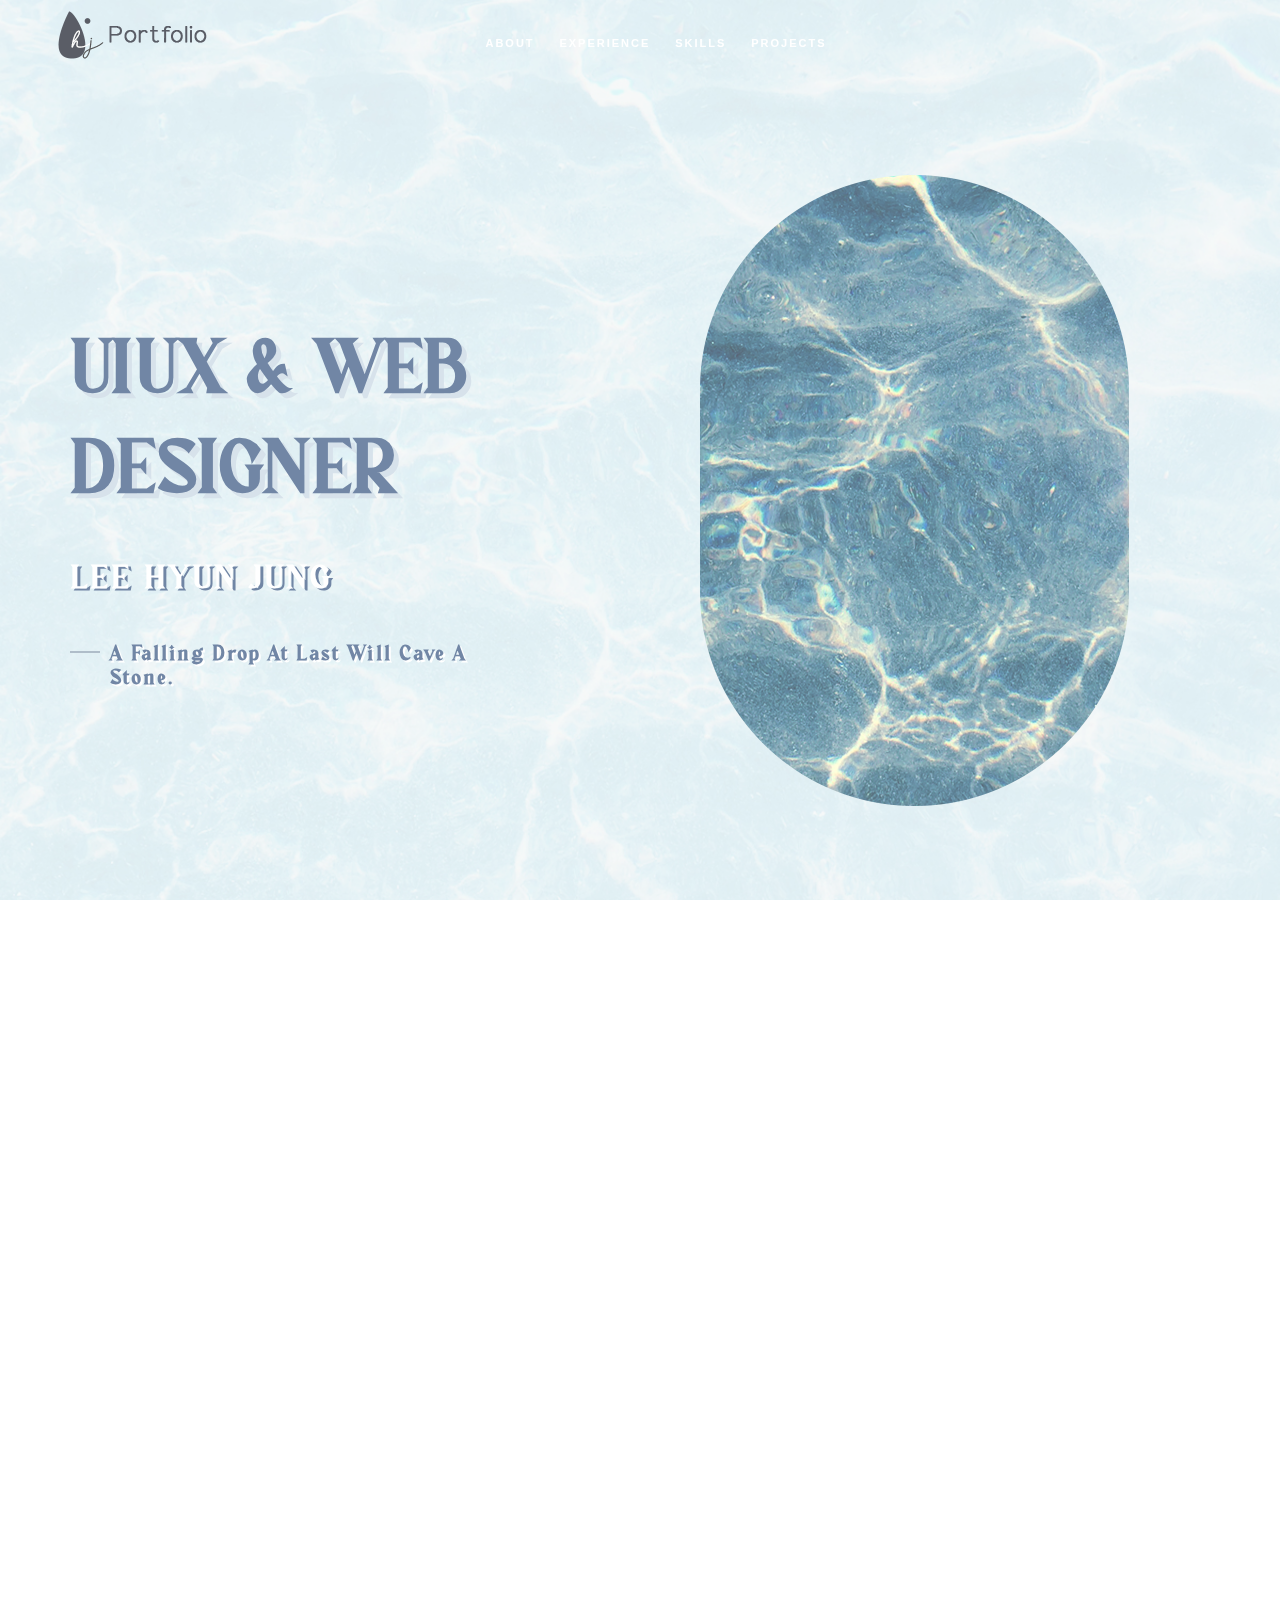
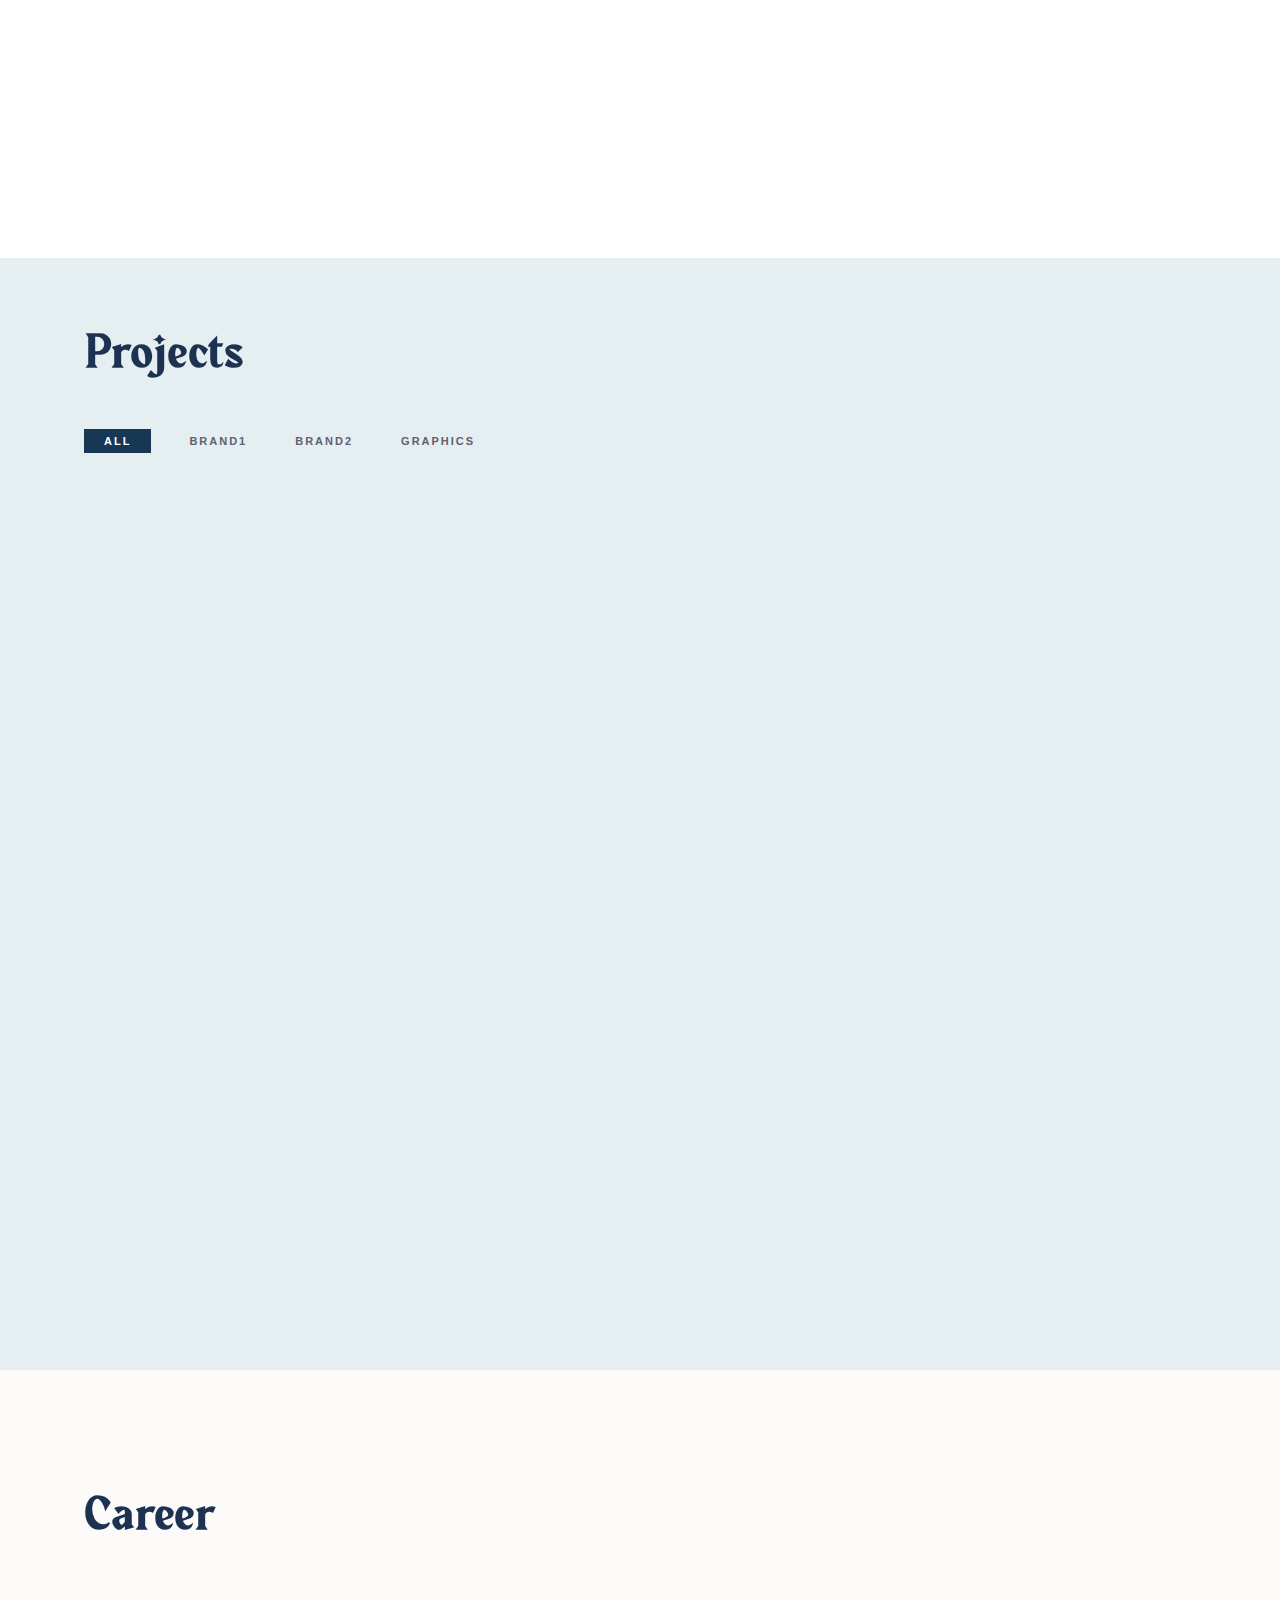
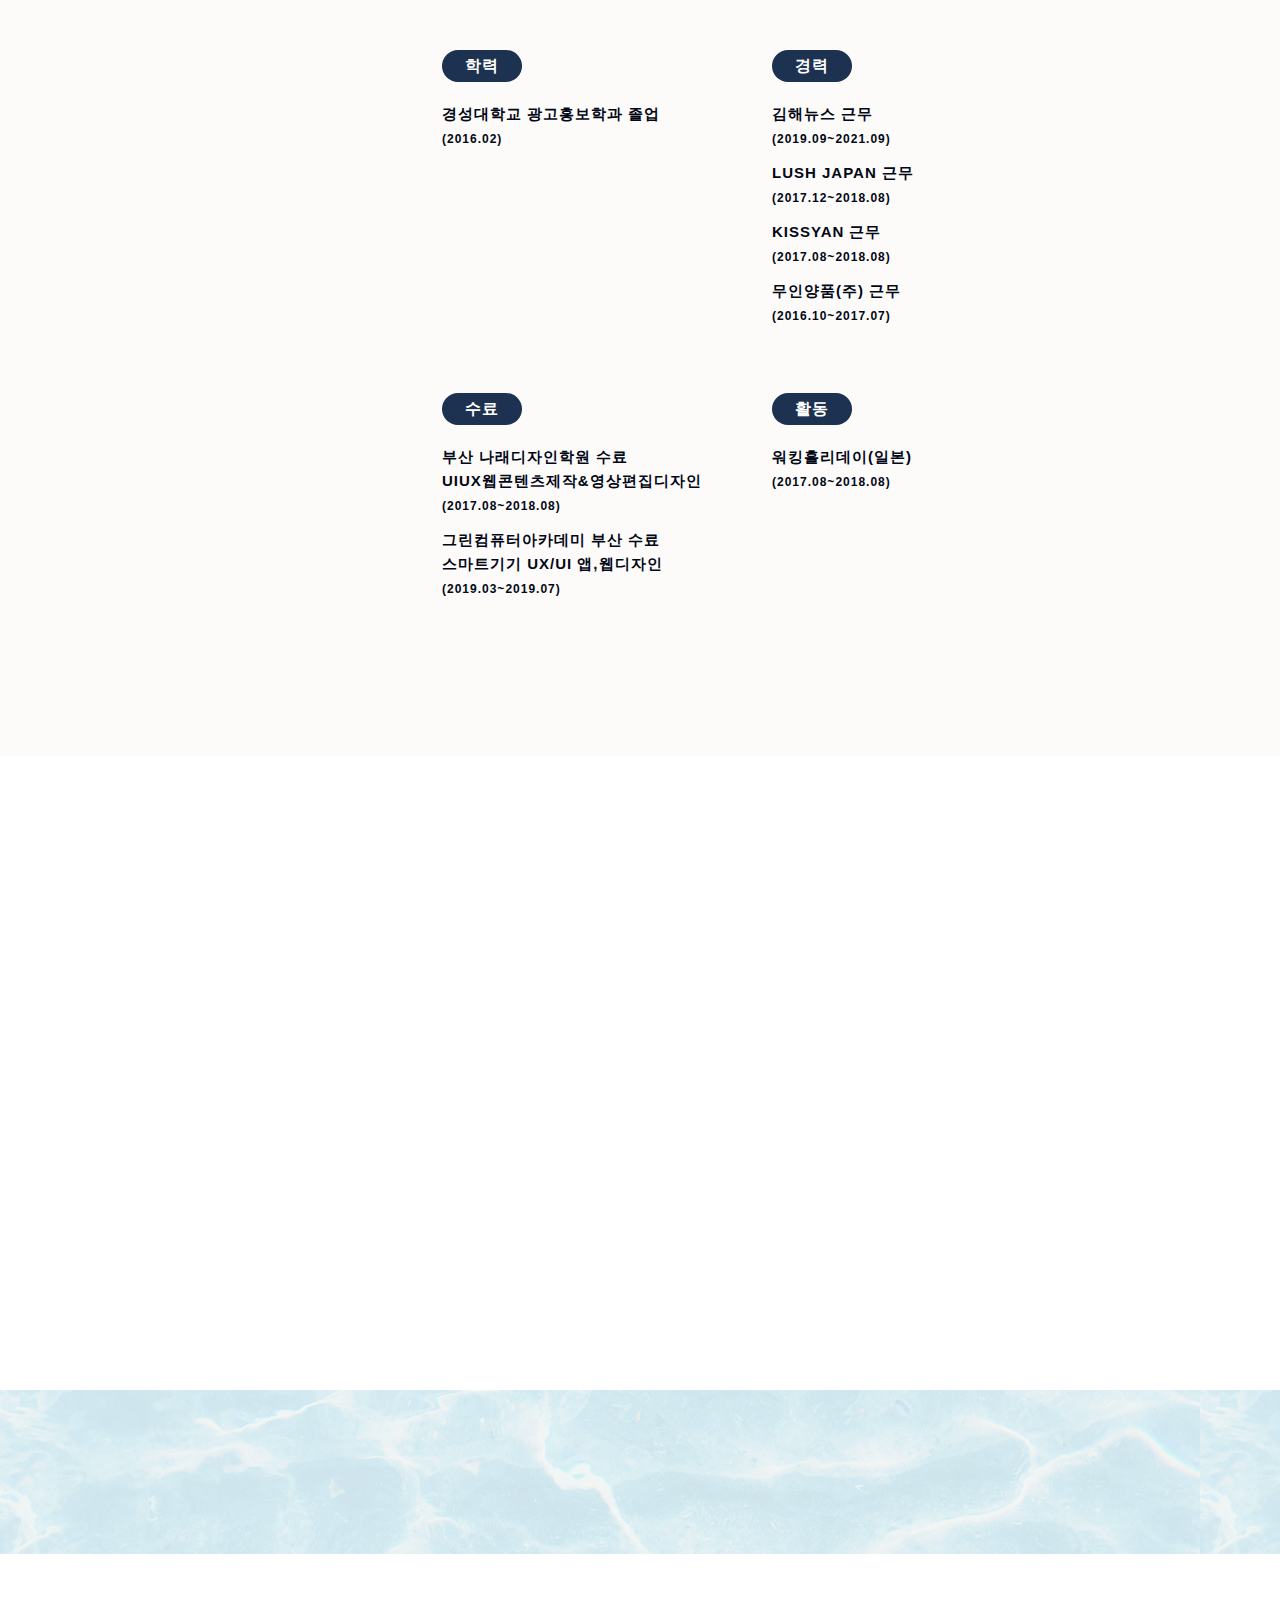
==== commit 89dd9227: "Update index.html" ====
--- a/index.html
+++ b/index.html
@@ -177,7 +177,7 @@
                                 </div>
                             </div>
                             <!-- end single work -->
-                            
+                         <!--   
                             <!-- single work -->
                             <div class="col-md-4 col-sm-6 fashion ads">
                                 <div class="portfolio_item"> 
@@ -199,7 +199,7 @@
                             </div>
                             <!-- end single work -->
                             </div>
-                            
+                            -->
 <!--추가중 ~여기부터~-->
 
                             <div class="col-md-12 graphics">
@@ -373,4 +373,4 @@
     <script src="js/custom.js"></script>
 </body>
 
-</html>+</html>
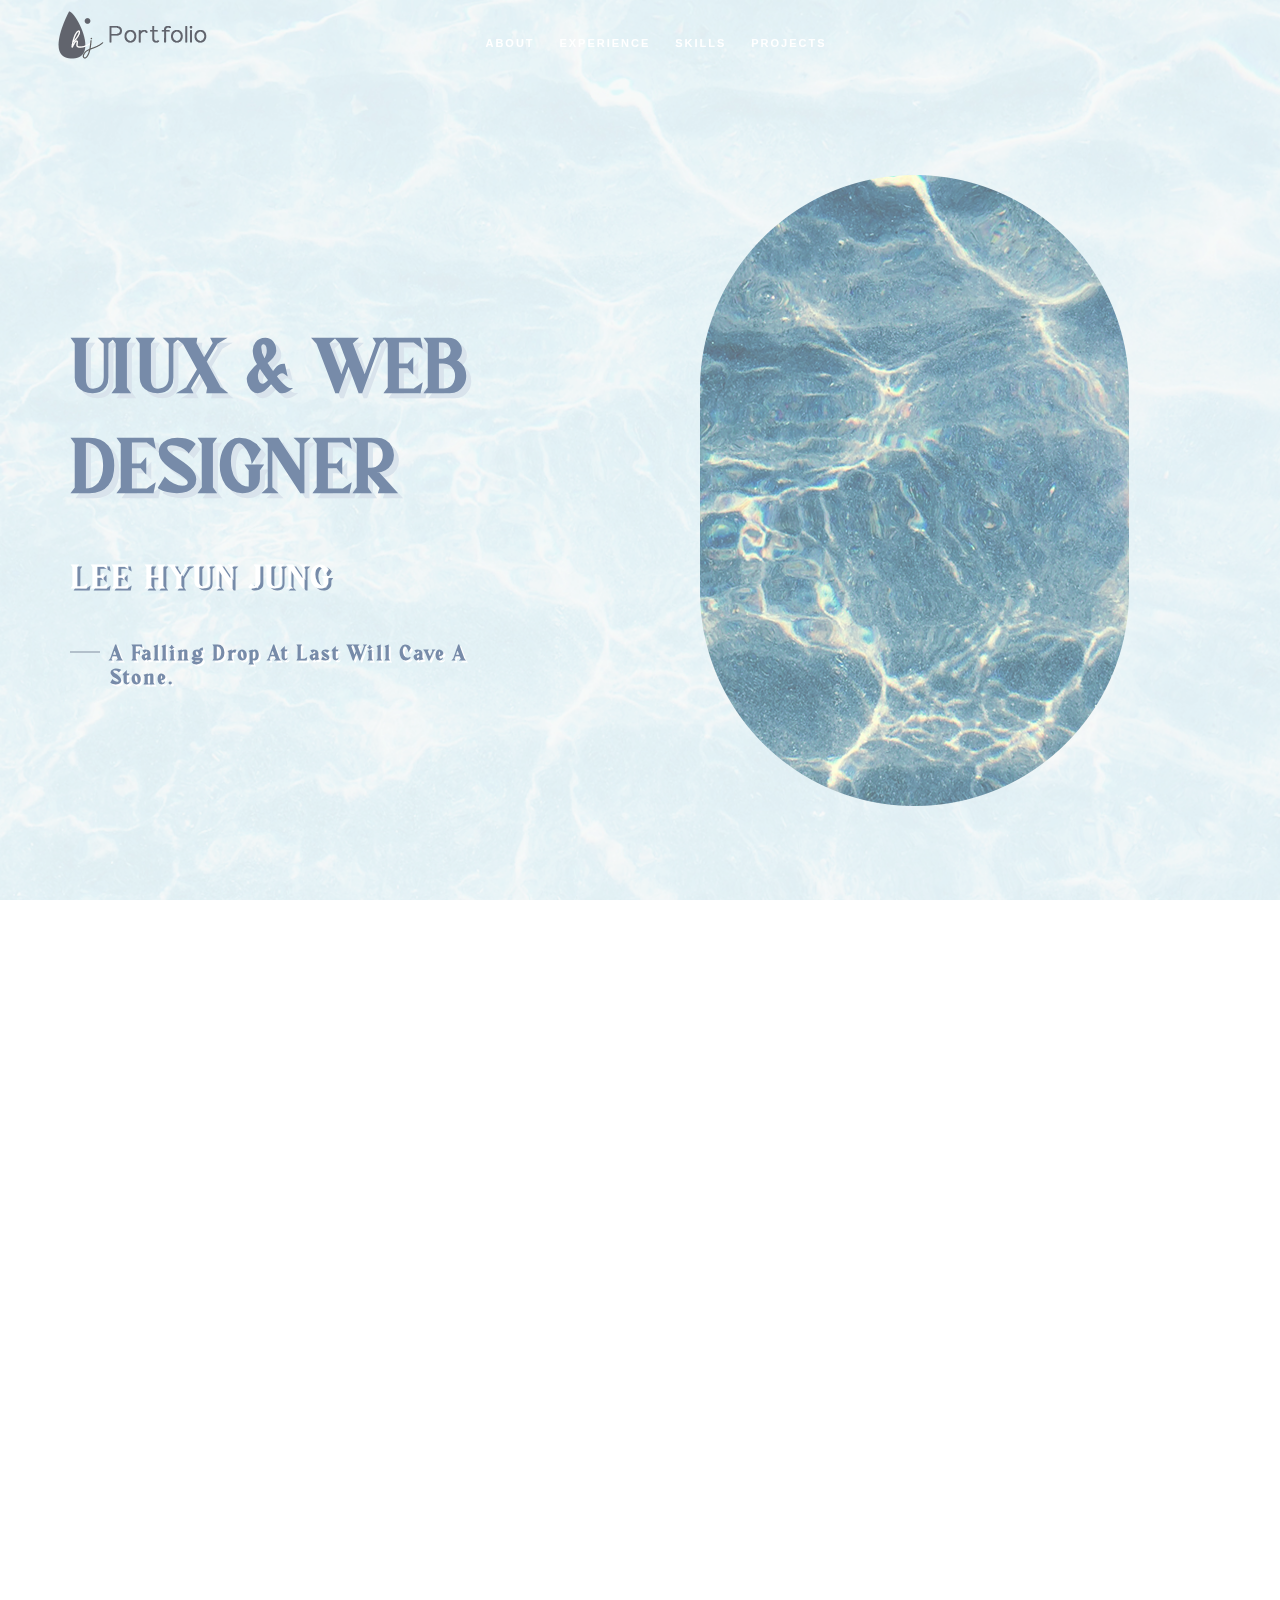
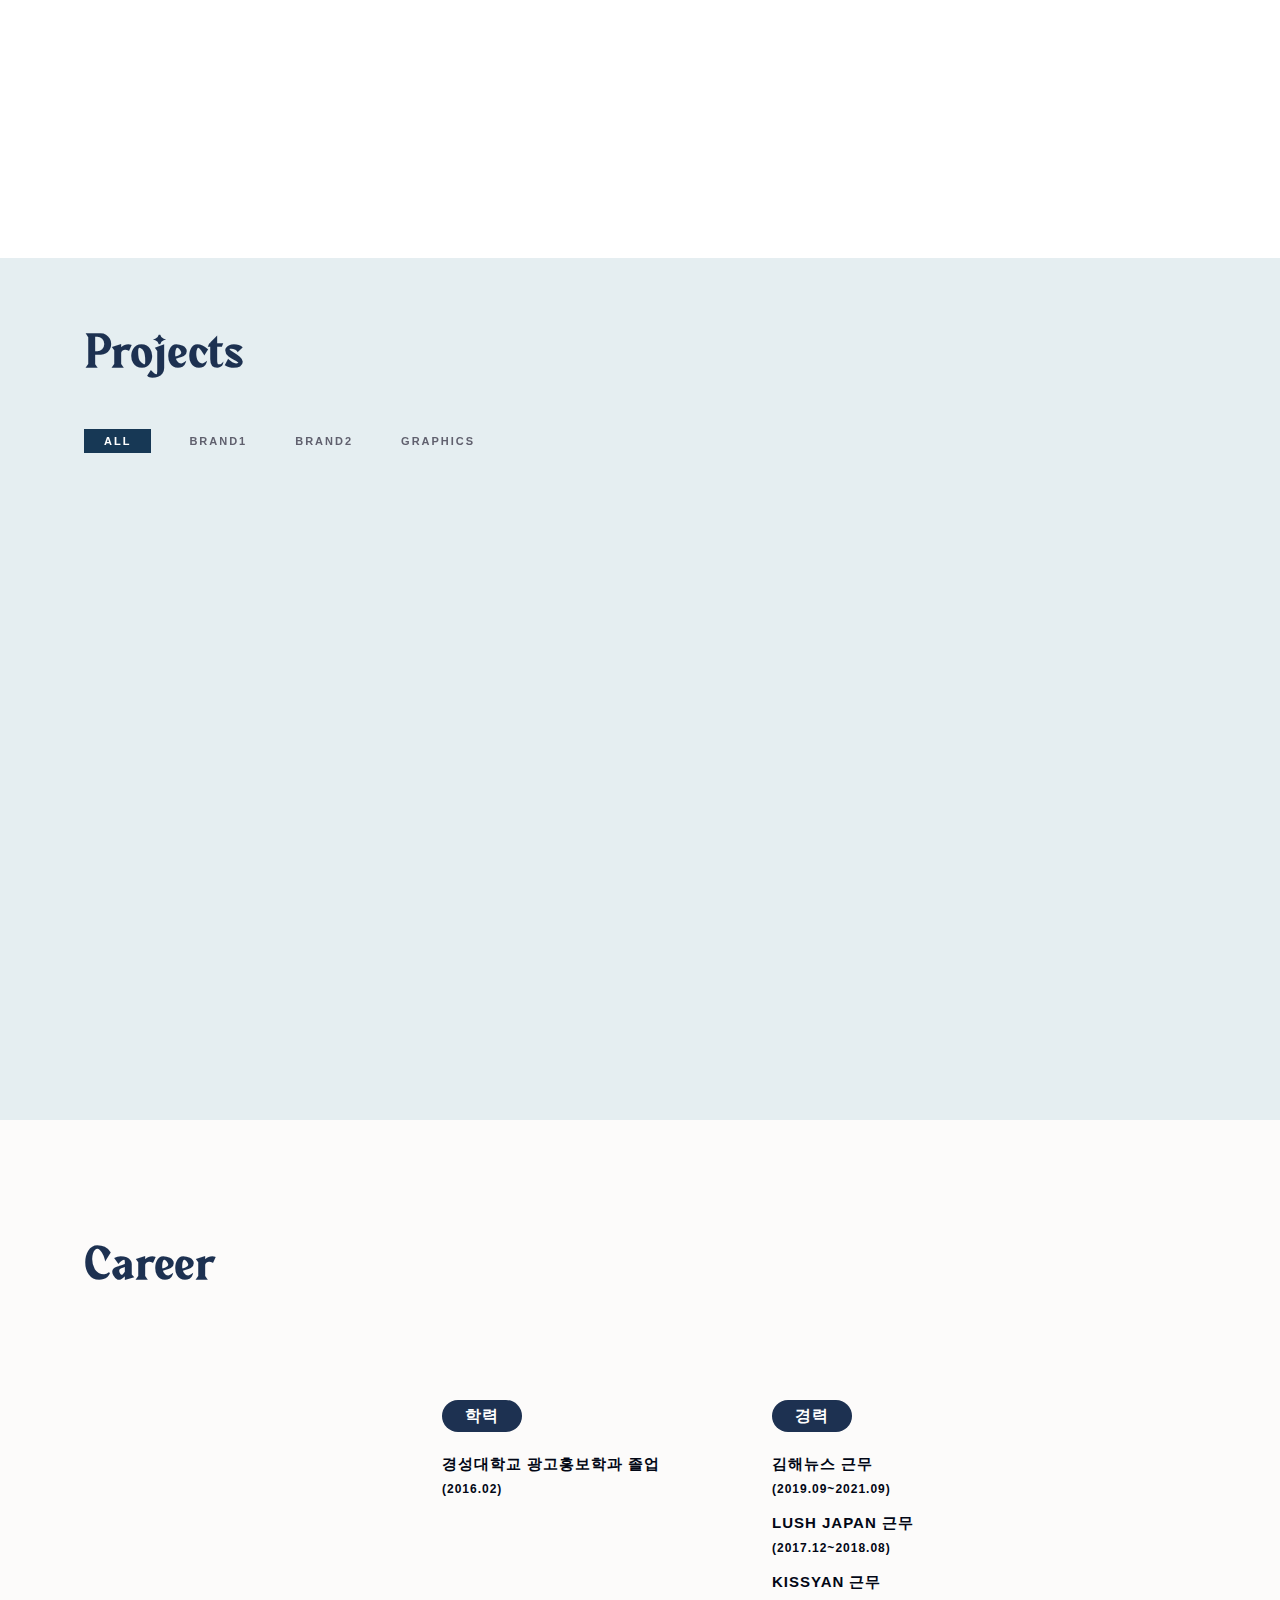
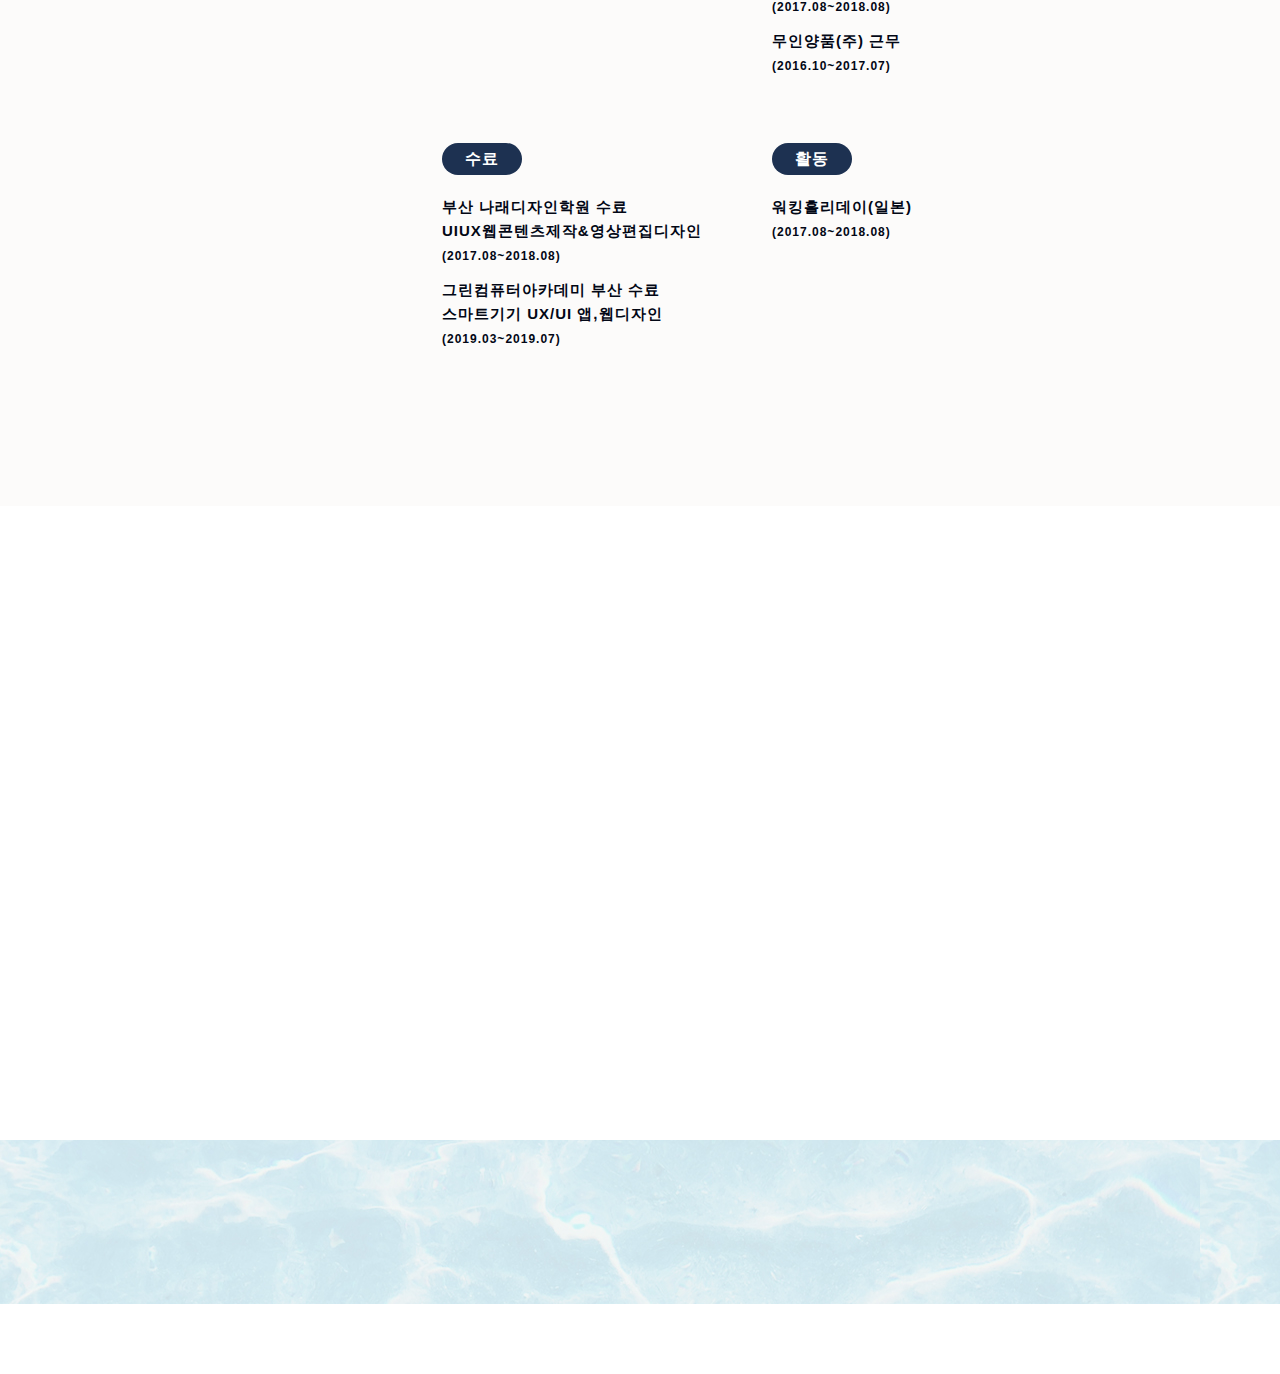
==== commit 82b4cbd7: "Update index.html" ====
--- a/index.html
+++ b/index.html
@@ -138,14 +138,14 @@
                             <!-- single work_Dodam -->
                             <div class="col-md-12 Tium">
 							<div class="col-md-4 col-sm-6  fashion logo">
-                                <div class="portfolio_item"> <img src="img/portfolio/dodam.jpg" alt="image" class="img-responsive" />
+                                <div class="portfolio_item project_box"> <img src="img/portfolio/dodam.jpg" alt="image" class="img-responsive project_img">
                                     
                                 </div>
                             </div>
                             <!-- end single work -->
                             
                             <!-- single work_Dodam -->
-                            <div class="col-md-4 col-sm-6 ads graphics">
+                            <div class="col-md-5 col-sm-6 ads graphics">
                                 <div class="portfolio_item"> 
                                     <div class="portfolio_item">
                                         <div class="portfolio-border clearfix">
@@ -156,8 +156,8 @@
 												<div class="project_btn_box">
 												<a href="guide/dodamhouse/bibx/bi_guide.html" target="_blank" class="project_btn">BI&amp;BX</a>
 												<a href="guide/dodamhouse/web/web_guide.html" target="_blank" class="project_btn">Web</a>
-                                                <a href="#" target="_blank" class="project_btn">Mobile</a>
-                                                <a href="#" target="_blank" class="project_btn">Ebook</a>
+                                               <!-- <a href="#" target="_blank" class="project_btn">Mobile</a>
+                                                <a href="#" target="_blank" class="project_btn">Ebook</a>-->
 												</div>
 											</div>
                                         </div>
@@ -169,17 +169,20 @@
 							</div>
 							
 
-							<div class="col-md-12 Philos">
-                            <!-- single work_BomJam -->
+                            <!--ovejero
+                            
+                            
+                            <div class="col-md-12 Philos">
+                             <여기 공백처리하기>single work_BomJam <여기 공백처리하기>
                             <div class="col-md-4 col-sm-6 photography">
-                                <div class="portfolio_item"> <img src="img/portfolio/ovejero.jpg" alt="image" class="img-responsive" />
+                                <div class="portfolio_item"> <img src="img/portfolio/ovejero.jpg" alt="image" class="img-responsive project_img">
                                     
                                 </div>
                             </div>
-                            <!-- end single work -->
-                         <!--   
-                            <!-- single work -->
-                            <div class="col-md-4 col-sm-6 fashion ads">
+                             end single work <여기 공백처리하기>
+                            
+                             single work <여기 공백처리하기>
+                            <div class="col-md-5 col-sm-6 fashion ads">
                                 <div class="portfolio_item"> 
                                     <div class="portfolio_item">
                                         <div class="portfolio-border clearfix">
@@ -197,23 +200,25 @@
                                     </div>
                                 </div>
                             </div>
-                            <!-- end single work -->
-                            </div>
+                            <여기 공백처리하기> end single work <여기 공백처리하기>
+                            </div>     
                             -->
+							
+                            
 <!--추가중 ~여기부터~-->
 
                             <div class="col-md-12 graphics">
                                 
                                 <!-- single work_ebook -->
                                 <div class="col-md-4 col-sm-6  fashion logo">
-                                    <div class="portfolio_item"> <img src="img/portfolio/newspaper.jpg" alt="image" class="img-responsive" />
+                                    <div class="portfolio_item"> <img src="img/portfolio/newspaper.jpg" alt="image" class="img-responsive project_img">
                                         
                                     </div>
                                 </div>
                                 <!-- end single work -->
                                 
                                 <!-- single work -->
-                                <div class="col-md-4 col-sm-6 fashion ads">
+                                <div class="col-md-5 col-sm-6 fashion ads">
                                     <div class="portfolio_item"> 
                                         <div class="portfolio_item">
                                             <div class="portfolio-border clearfix">
@@ -304,7 +309,6 @@
 							<li data-percent="90"><span class="text">HTML</span><span class="bar-circle-right"></span><span class="bar-circle-left"></span><span class="bar-circle-cover"></span><b></b></li>
                             <li data-percent="90"><span class="text">CSS</span><span class="bar-circle-right"></span><span class="bar-circle-left"></span><span class="bar-circle-cover"></span><b></b></li>
                             <li data-percent="80"><span class="text">jQuery</span><span class="bar-circle-right"></span><span class="bar-circle-left"></span><span class="bar-circle-cover"></span><b></b></li>
-							
 						</ul>
 					</div>
 				</div>
@@ -323,7 +327,6 @@
     <div class="section" id="contact">
         <div class="container">
             <div class="col-md-12">
-                
                 <h1 class="size-50"></h1>
                 <div class="h-50"></div>
             </div>
